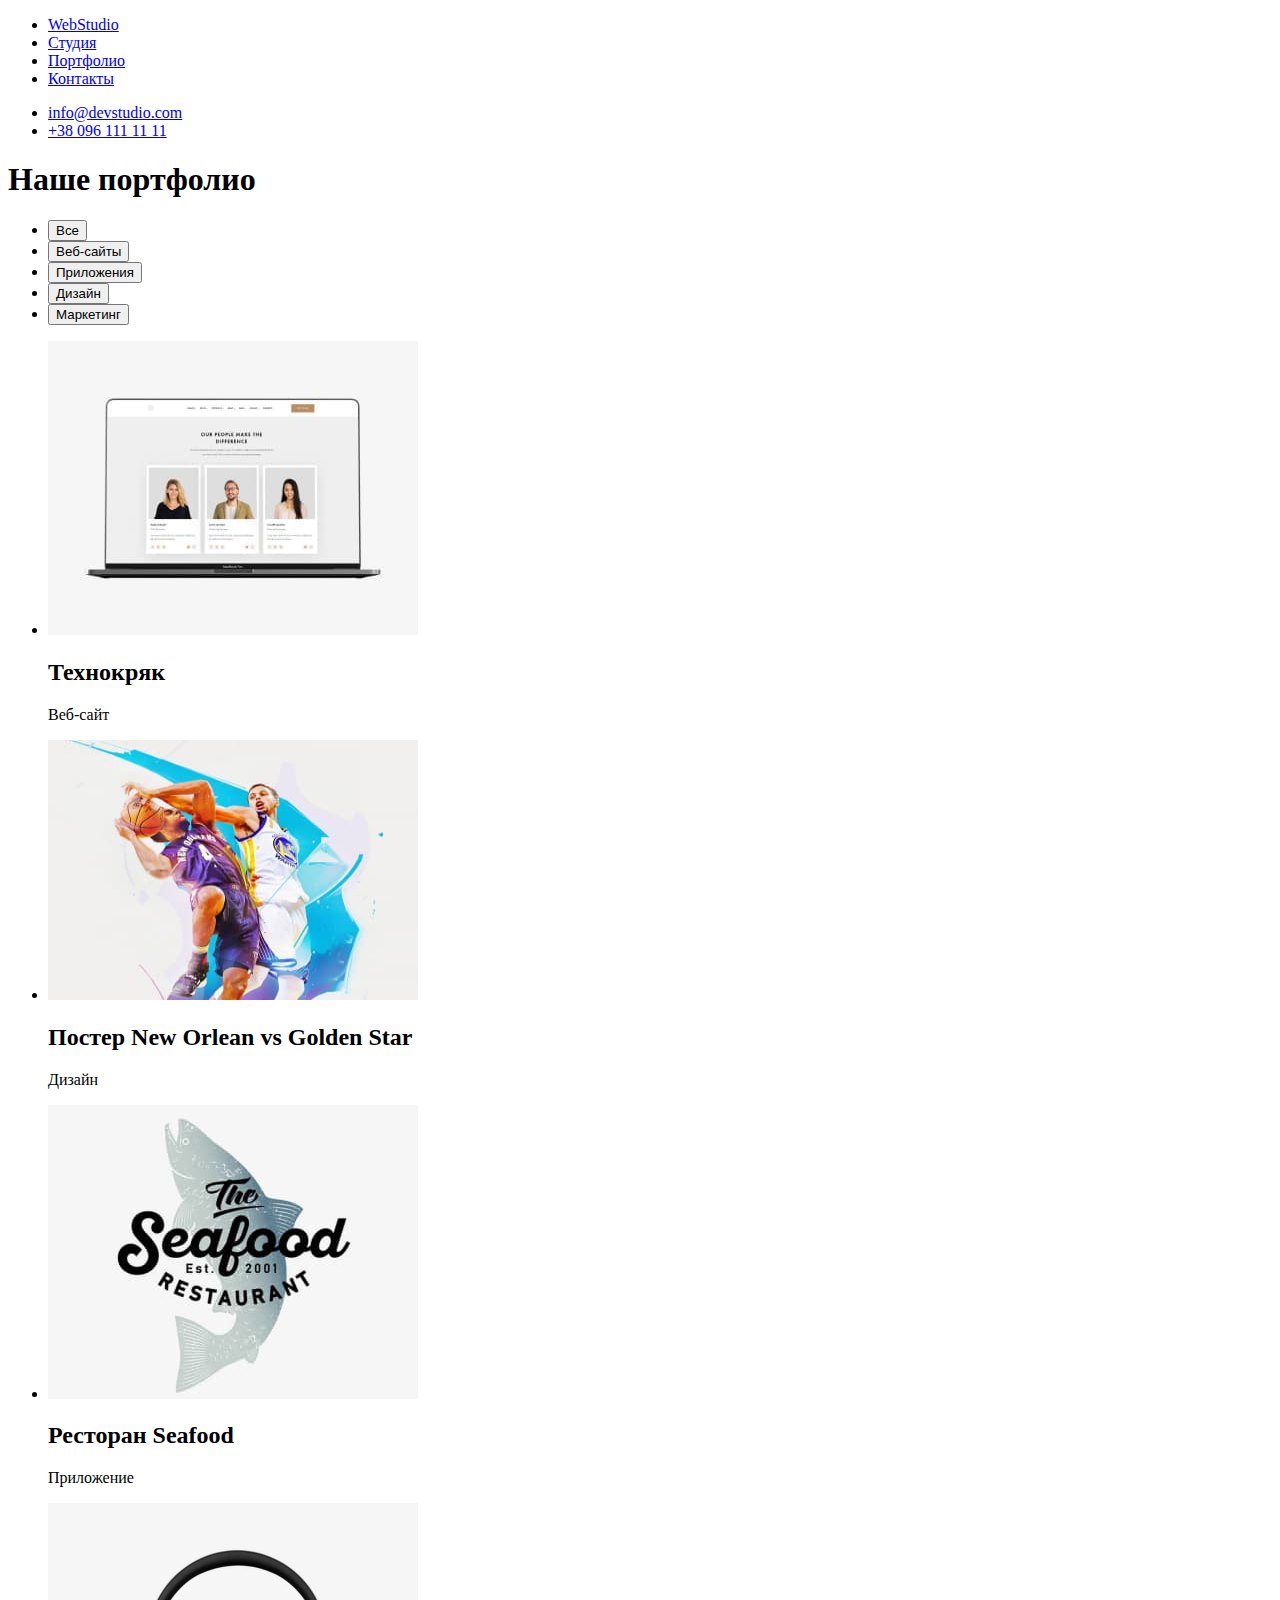
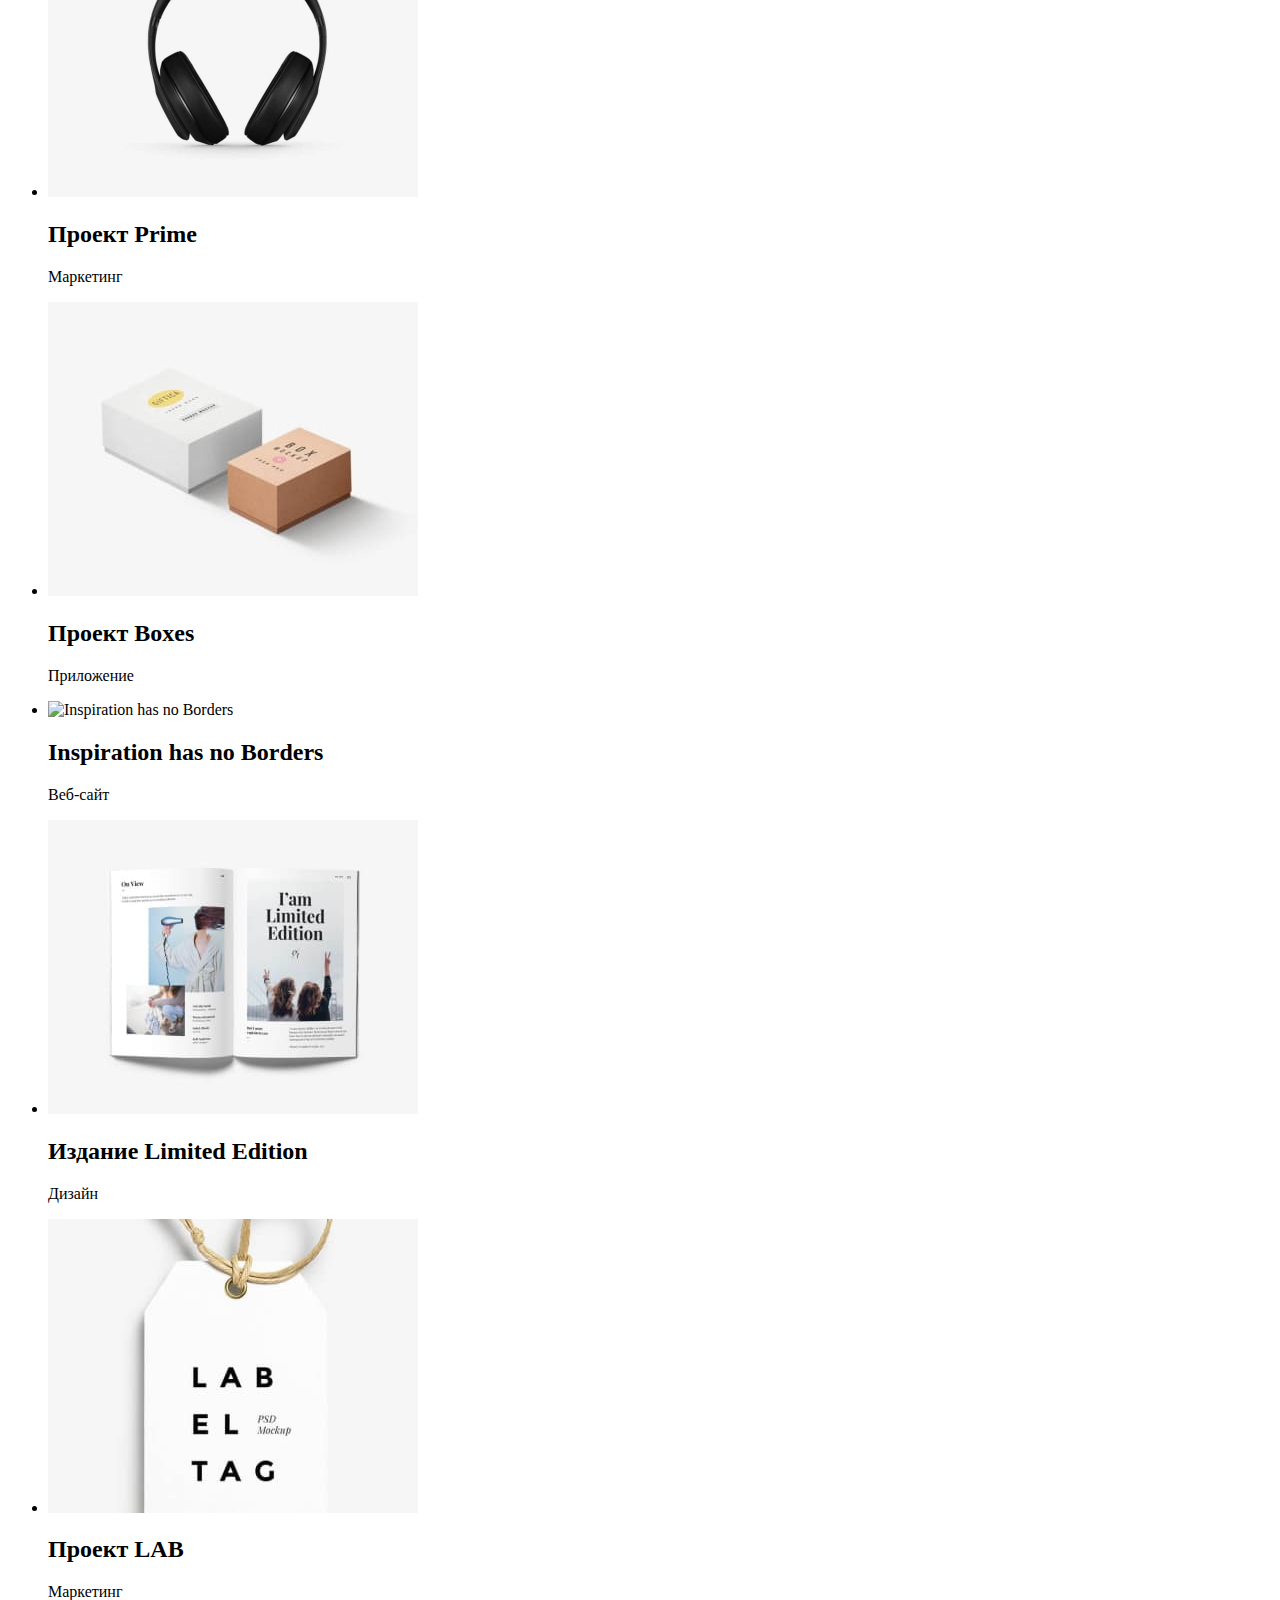
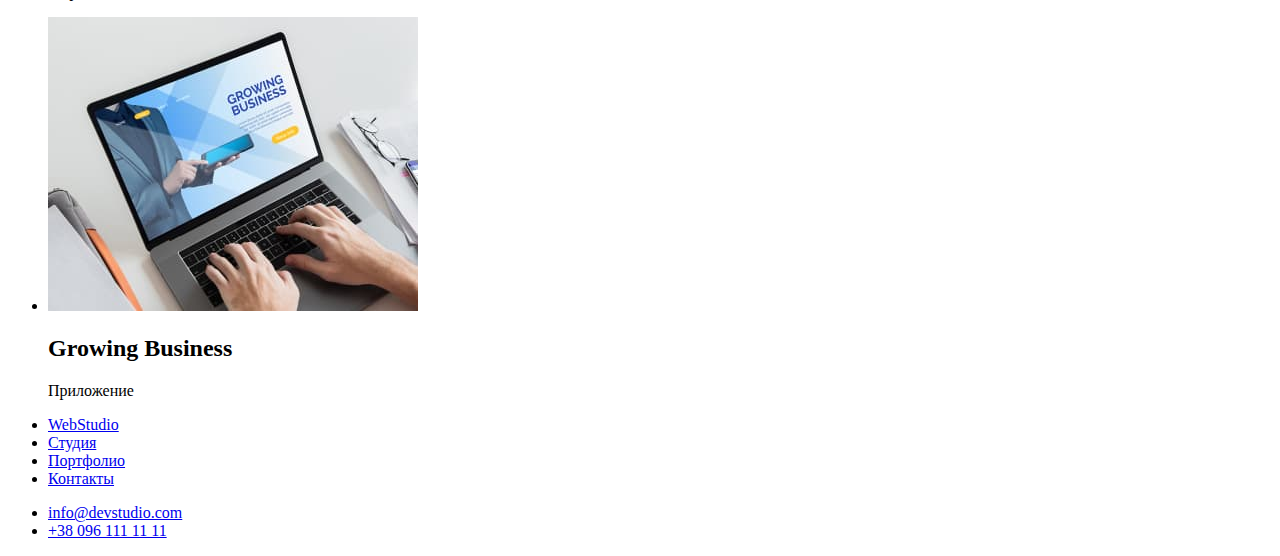
==== portfolio.html @ 4b4f9eaa "замена h3 на h2" ====
<!DOCTYPE html>
<html lang="ru">

<head>
    <meta charset="UTF-8">
    <meta http-equiv="X-UA-Compatible" content="IE=edge">
    <meta name="viewport" content="width=device-width, initial-scale=1.0">
    <title>Document</title>
</head>

<body>
    <!-- Шапка сайта -->
    <header>
        <nav>
            <ul>
                <li lang="en"><a href="WebStudio">WebStudio</a></li>
                <li><a href="./index.html">Студия</a></li>
                <li><a href="./portfolio.html">Портфолио</a></li>
                <li><a href="Контакты">Контакты</a></li>
            </ul>
        </nav>
        <ul>
            <li lang="en"><a href="mailto:info@devstudio.com">info@devstudio.com</a></li>
            <li><a href="tel:+380961111111">+38 096 111 11 11</a></li>
        </ul>

    </header>
    <main>

        <!--Наше портфолио  -->
        <section>
            <h1>Наше портфолио</h1>
            <ul>
                <li><button type="button">Все</button></li>
                <li><button type="button">Веб-сайты</button></li>
                <li><button type="button">Приложения</button></li>
                <li><button type="button">Дизайн</button></li>
                <li><button type="button">Маркетинг</button></li>
            </ul>
            <ul>
                <li>
                    <img src="./images/portfolio/img-portfolio1.jpg" alt="Технокряк" width="370" height="294" />
                    <h2>Технокряк </h2>
                    <p>Веб-сайт</p>
                </li>

                <li>
                    <img src="./images/portfolio/img-portfolio2.jpg" alt="Постер New Orlean vs Golden Star" width="370"
                        height="260" />
                    <h2 lang="ru" lang="en">Постер New Orlean vs Golden Star</h2>
                    <p>Дизайн</p>
                </li>
                <li>
                    <img src="./images/portfolio/img-portfolio3.jpg" alt="Ресторан Seafood" width="370" height="294" />
                    <h2 lang="ru" lang="en">Ресторан Seafood</h2>
                    <p>Приложение</p>
                </li>
                <li>
                    <img src="./images/portfolio/img-portfolio4.jpg" alt="Проект Prime" width="370" height="294" />
                    <h2 lang="ru" lang="en">Проект Prime</h2>
                    <p>Маркетинг</p>
                </li>
                <li>
                    <img src="./images/portfolio/img-portfolio5.jpg" alt="Проект Boxes" width="370" height="294" />
                    <h2 lang="ru" lang="en">Проект Boxes</h2>
                    <p>Приложение</p>
                </li>
                <li>
                    <img src="./images/portfolio/img -portfolio6.jpg" alt="Inspiration has no Borders" width="370"
                        height="294" />
                    <h2 lang="en">Inspiration has no Borders</h2>
                    <p>Веб-сайт</p>
                </li>
                <li>
                    <img src="./images/portfolio/img-portfolio7.jpg" alt="Издание Limited Edition" width="370"
                        height="294" />
                    <h2 lang="ru" lang="en">Издание Limited Edition</h2>
                    <p>Дизайн</p>
                </li>
                <li>
                    <img src="./images/portfolio/img-portfolio8.jpg" alt="Проект LAB" width="370" height="294" />
                    <h2 lang="ru" lang="en">Проект LAB</h2>
                    <p>Маркетинг</p>
                </li>
                <li>
                    <img src="./images/portfolio/img-portfolio9.jpg" alt="Growing Business" width="370" height="294" />
                    <h2 lang="en">Growing Business</h2>
                    <p>Приложение</p>
                </li>

            </ul>
        </section>
    </main>
    <!-- Шапка сайта -->
    <header>
        <nav>
            <ul>
                <li lang="en"><a href="WebStudio">WebStudio</a></li>
                <li><a href="./index.html">Студия</a></li>
                <li><a href="./portfolio.html">Портфолио</a></li>
                <li><a href="Контакты">Контакты</a></li>
            </ul>
        </nav>
        <ul>
            <li lang="en"><a href="mailto:info@devstudio.com">info@devstudio.com</a></li>
            <li><a href="tel:+380961111111">+38 096 111 11 11</a></li>
        </ul>

    </header>
</body>

</html>
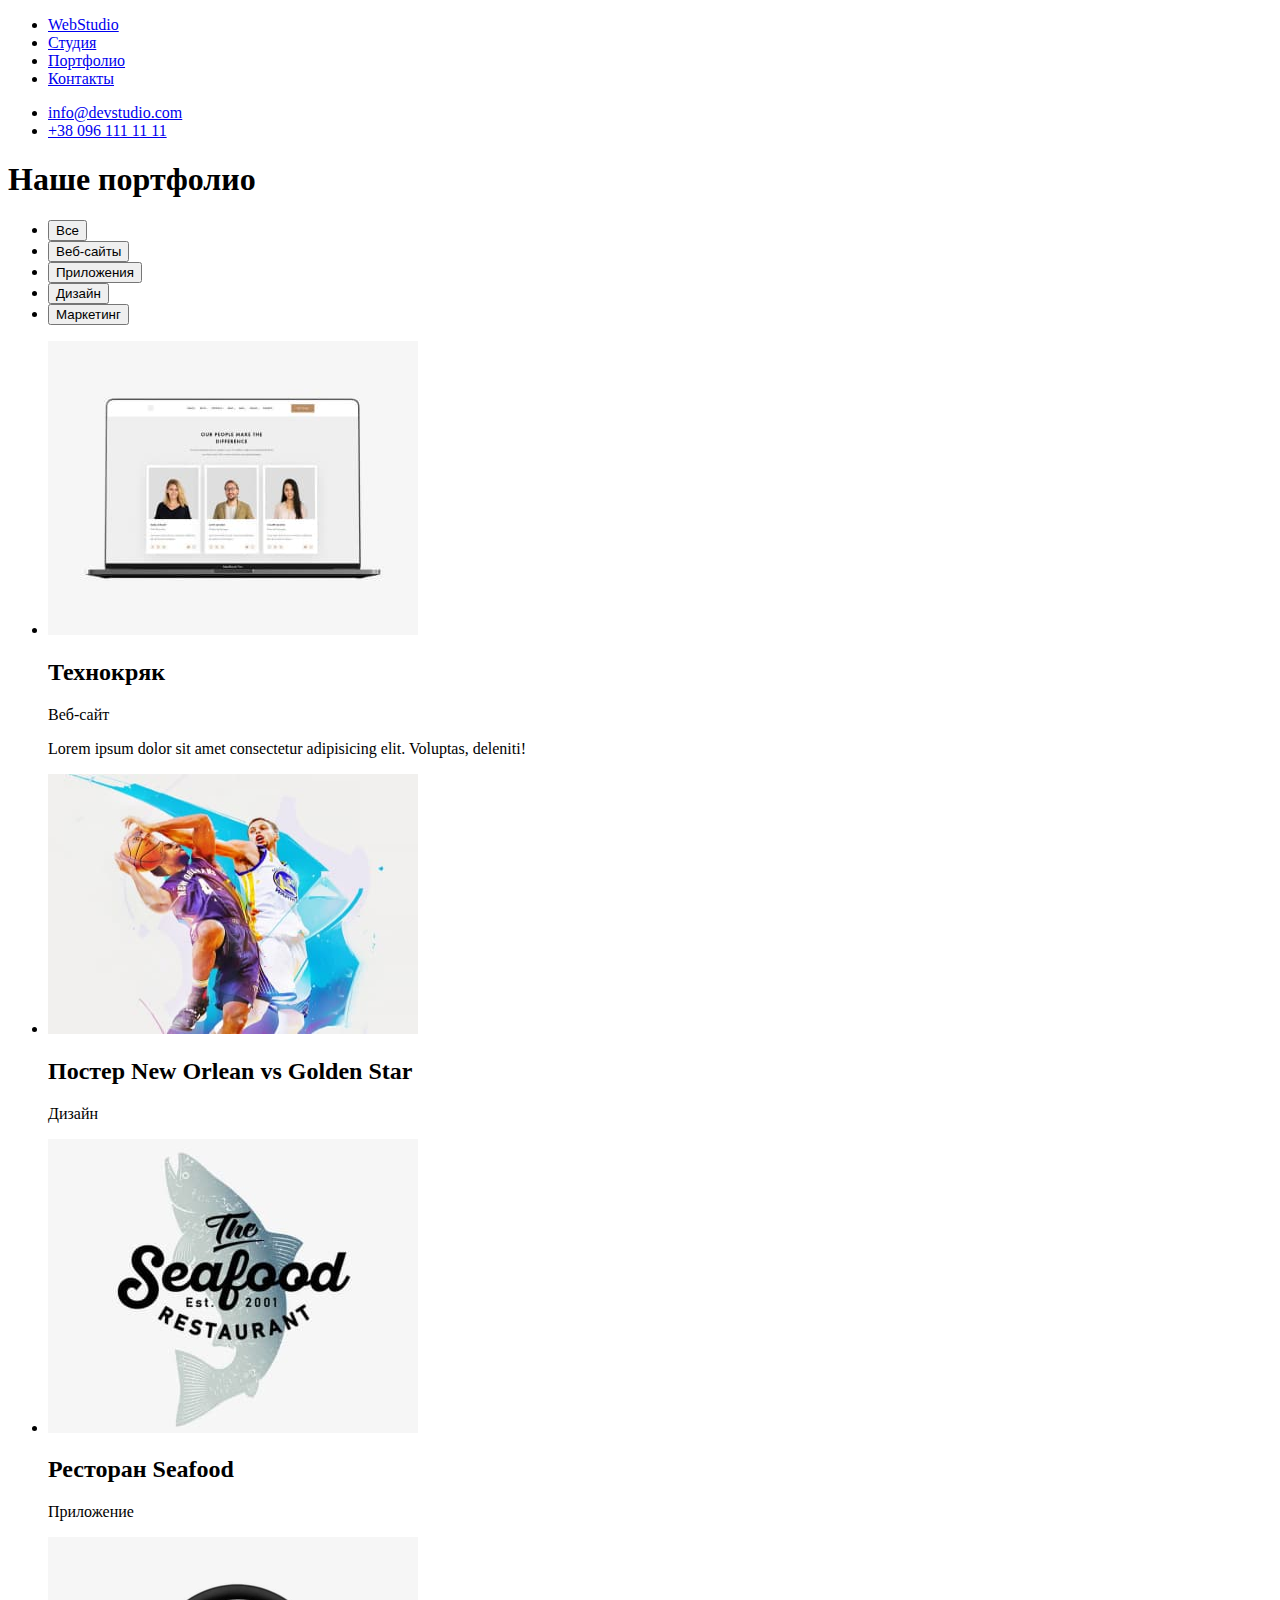
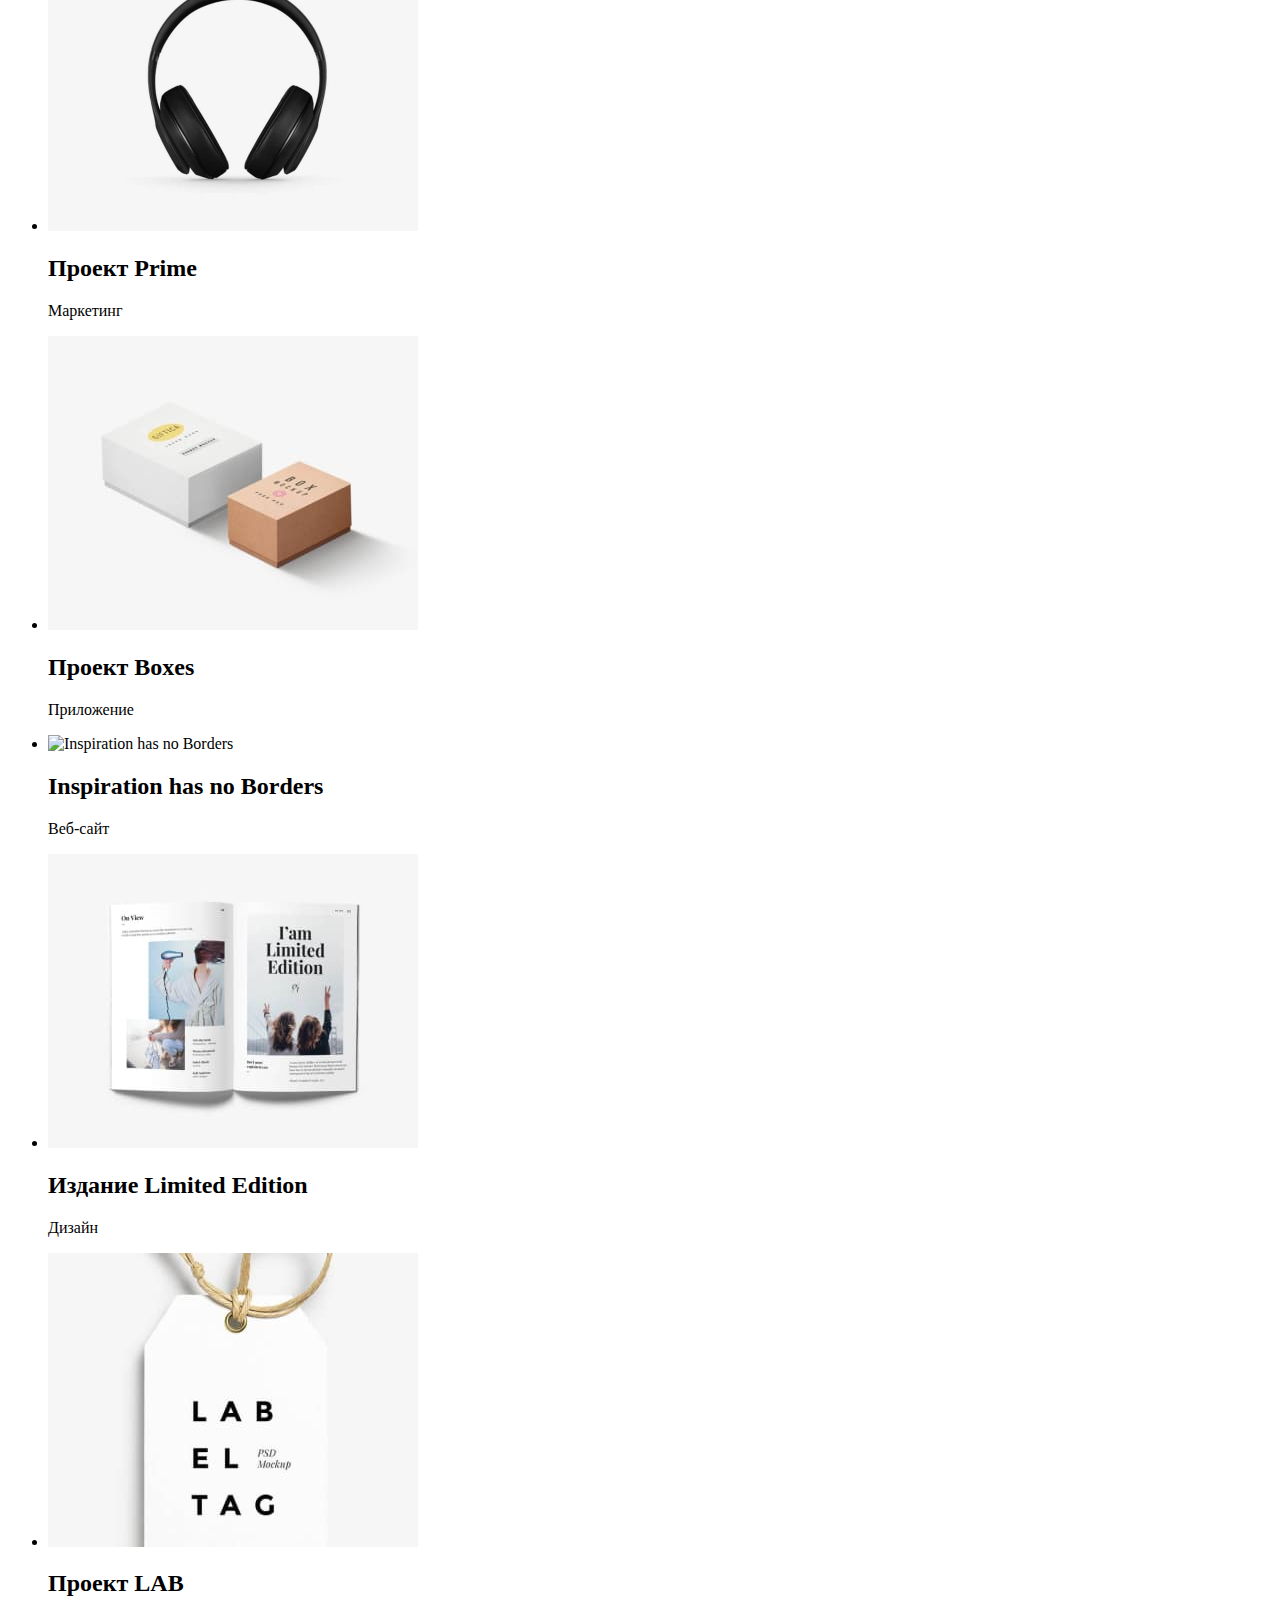
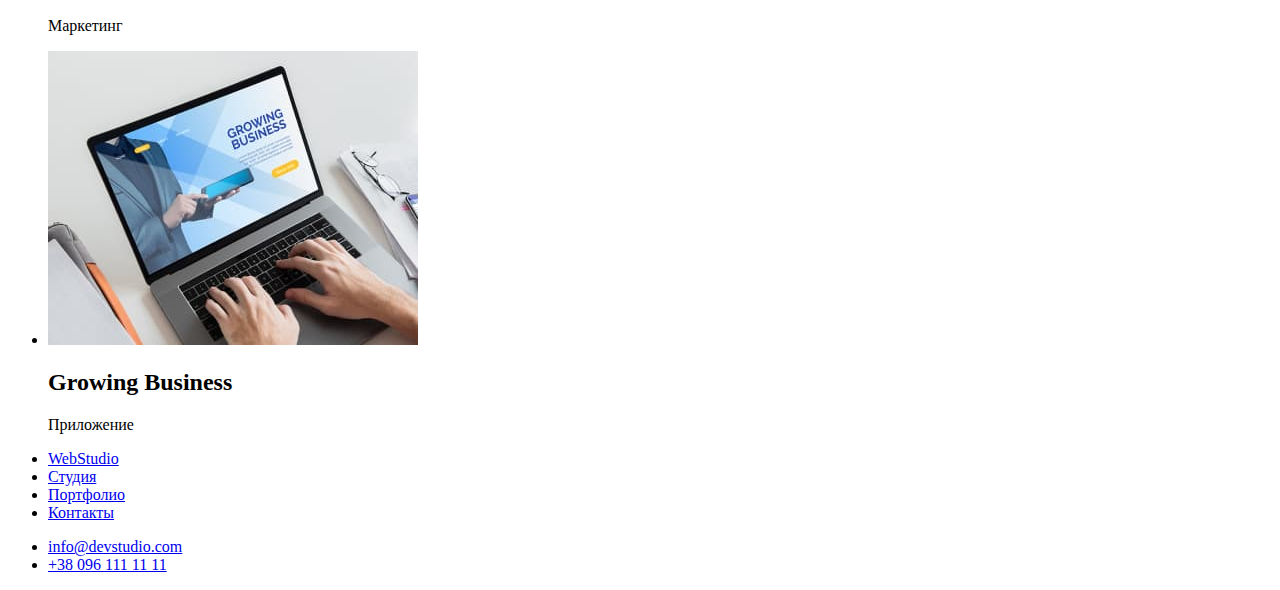
==== commit e4ed3284: "редактирование в портфолио" ====
--- a/portfolio.html
+++ b/portfolio.html
@@ -39,9 +39,12 @@
             </ul>
             <ul>
                 <li>
+                    <a>
                     <img src="./images/portfolio/img-portfolio1.jpg" alt="Технокряк" width="370" height="294" />
                     <h2>Технокряк </h2>
                     <p>Веб-сайт</p>
+                    <p>Lorem ipsum dolor sit amet consectetur adipisicing elit. Voluptas, deleniti!</p>
+                    </a>
                 </li>
 
                 <li>
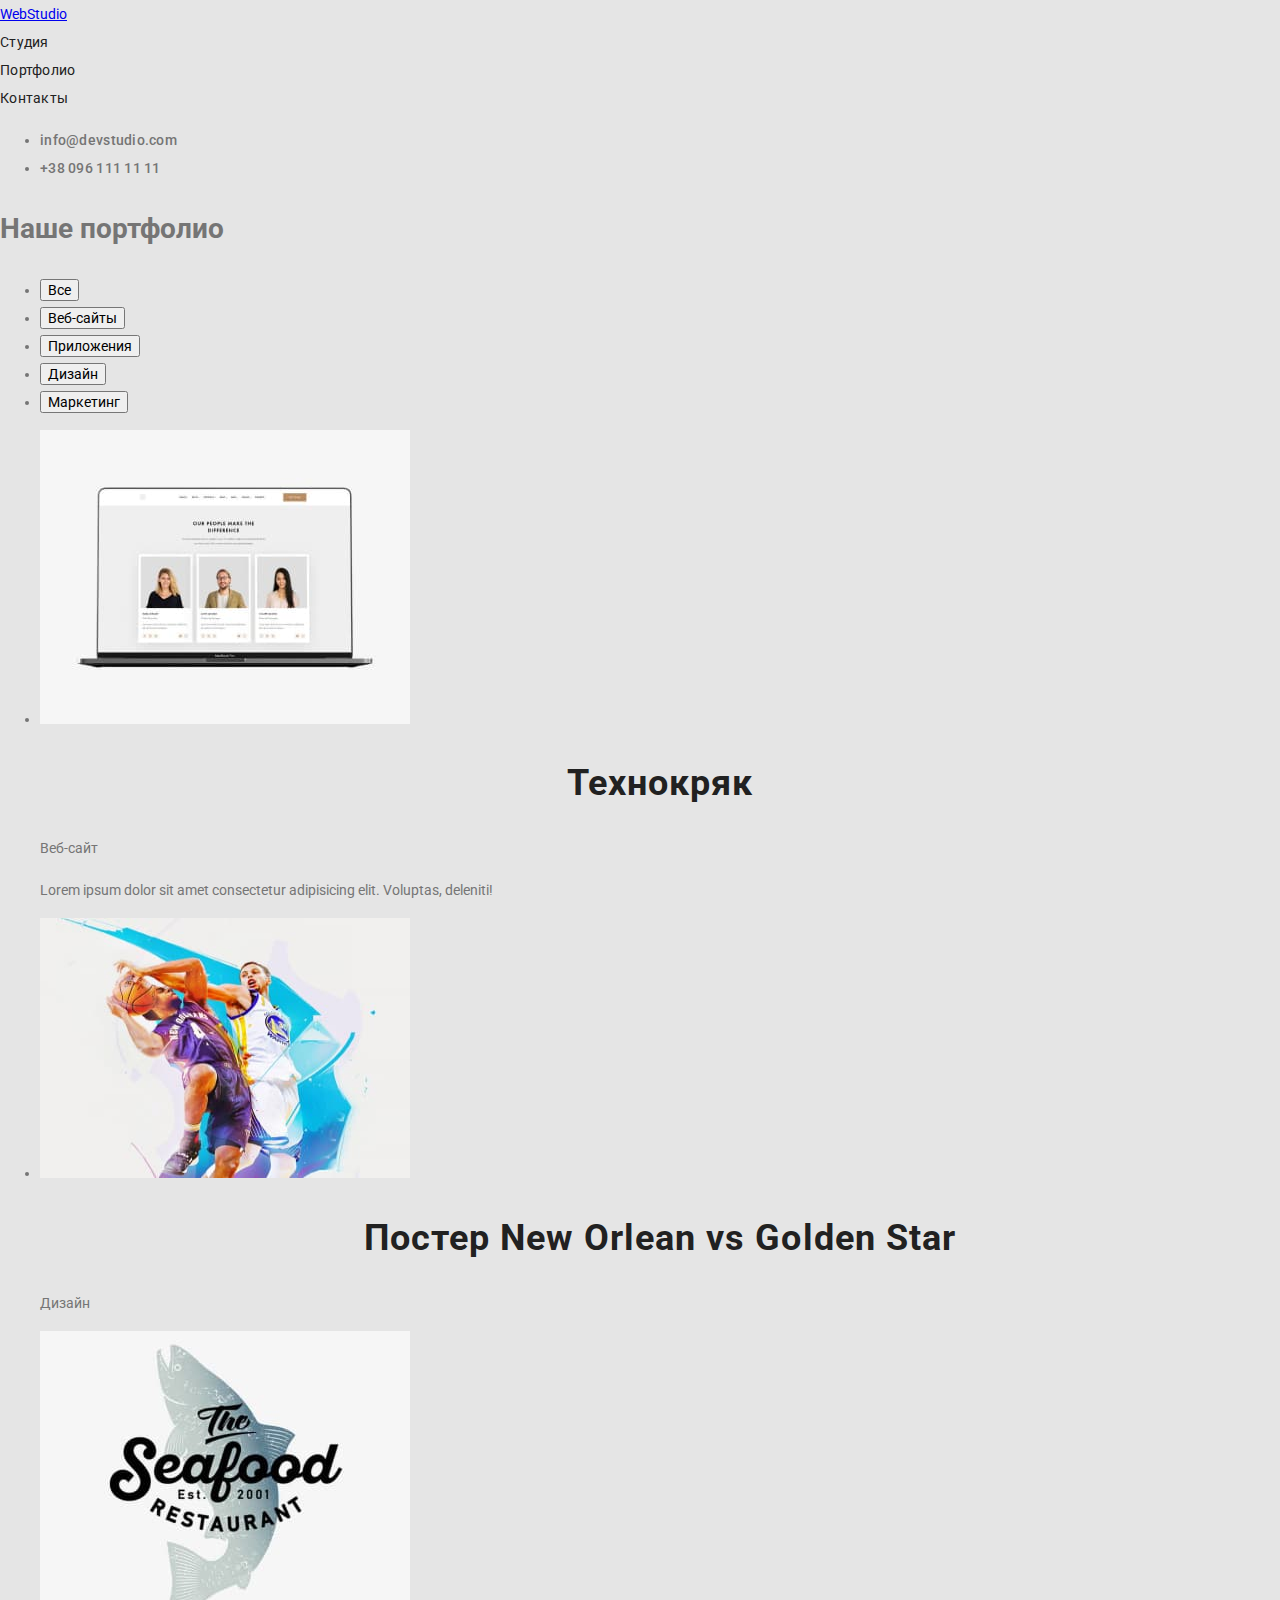
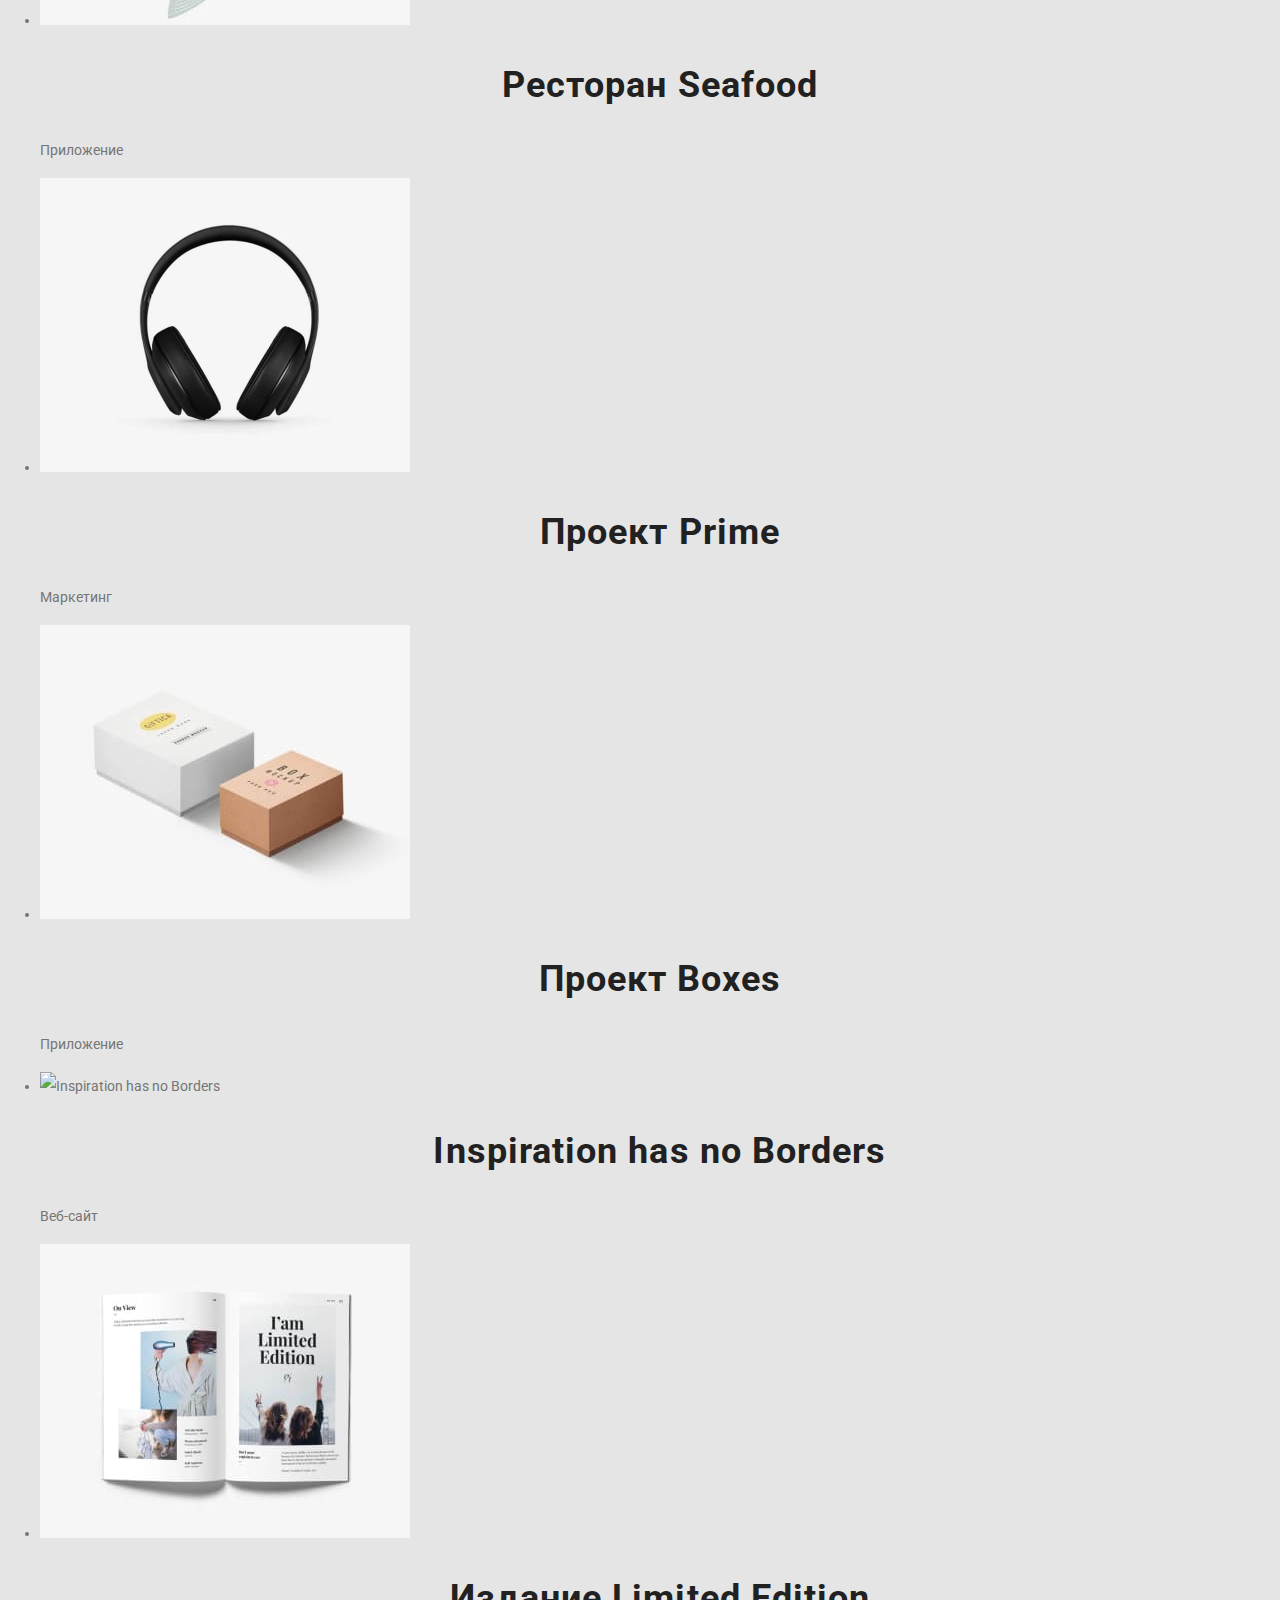
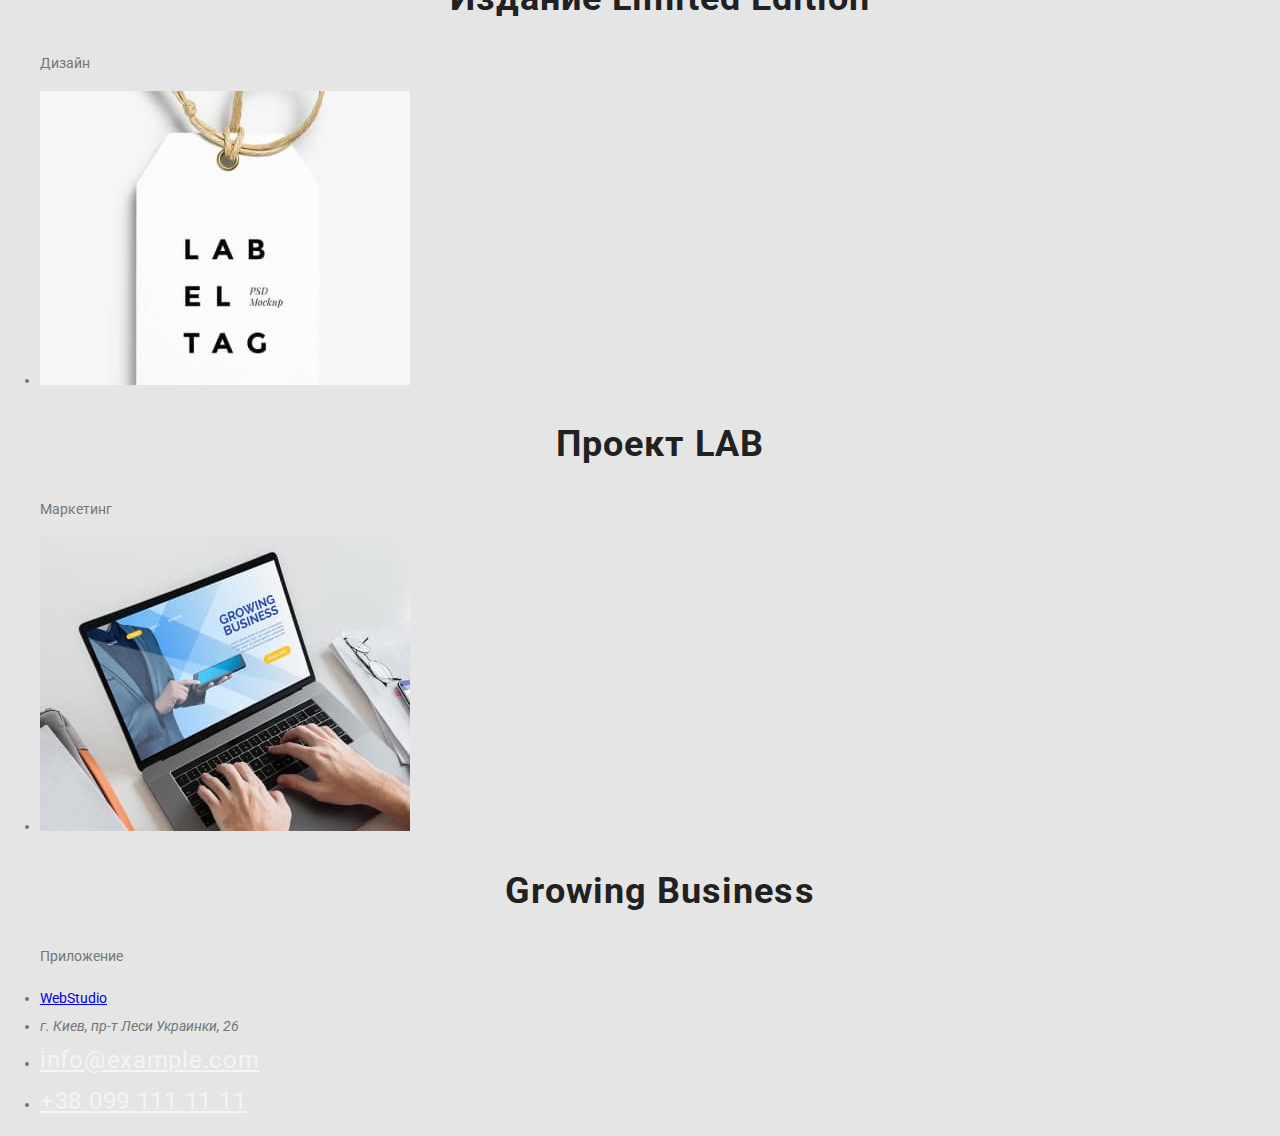
==== commit 5e4f1ee0: "сделаа первую страницу css" ====
--- a/portfolio.html
+++ b/portfolio.html
@@ -2,28 +2,35 @@
 <html lang="ru">
 
 <head>
+    <link href="https://cdnjs.cloudflare.com/ajax/libs/modern-normalize/1.1.0/modern-normalize.min.css">
     <meta charset="UTF-8">
     <meta http-equiv="X-UA-Compatible" content="IE=edge">
     <meta name="viewport" content="width=device-width, initial-scale=1.0">
     <title>Document</title>
+    <link rel="preconnect" href="https://fonts.googleapis.com">
+    <link rel="preconnect" href="https://fonts.gstatic.com" crossorigin>
+    <link href="https://fonts.googleapis.com/css2?family=Roboto:wght@400;500;700;900&display=swap" rel="stylesheet">
+    <link rel="stylesheet"
+        href="https://cdnjs.cloudflare.com/ajax/libs/modern-normalize/0.6.0/modern-normalize.min.css" />
+    <link rel="stylesheet" href="./css/main.css" />
 </head>
 
 <body>
     <!-- Шапка сайта -->
-    <header>
+    <header class="page-header">
         <nav>
-            <ul>
+            <ul class="site-nav list">
                 <li lang="en"><a href="WebStudio">WebStudio</a></li>
-                <li><a href="./index.html">Студия</a></li>
-                <li><a href="./portfolio.html">Портфолио</a></li>
-                <li><a href="Контакты">Контакты</a></li>
+                <li><a href="./index.html" class="link">Студия</a></li>
+                <li><a href="./portfolio.html" class="link">Портфолио</a></li>
+                <li><a href="Контакты" class="link">Контакты</a></li>
             </ul>
         </nav>
-        <ul>
-            <li lang="en"><a href="mailto:info@devstudio.com">info@devstudio.com</a></li>
-            <li><a href="tel:+380961111111">+38 096 111 11 11</a></li>
+        <ul class="link-items">
+            <li lang="en"><a href="mailto:info@devstudio.com" class="current">info@devstudio.com</a></li>
+            <li><a href="tel:+380961111111" class="current">+38 096 111 11 11</a></li>
         </ul>
-
+    
     </header>
     <main>
 
@@ -40,10 +47,10 @@
             <ul>
                 <li>
                     <a>
-                    <img src="./images/portfolio/img-portfolio1.jpg" alt="Технокряк" width="370" height="294" />
-                    <h2>Технокряк </h2>
-                    <p>Веб-сайт</p>
-                    <p>Lorem ipsum dolor sit amet consectetur adipisicing elit. Voluptas, deleniti!</p>
+                        <img src="./images/portfolio/img-portfolio1.jpg" alt="Технокряк" width="370" height="294" />
+                        <h2>Технокряк </h2>
+                        <p>Веб-сайт</p>
+                        <p>Lorem ipsum dolor sit amet consectetur adipisicing elit. Voluptas, deleniti!</p>
                     </a>
                 </li>
 
@@ -94,22 +101,22 @@
             </ul>
         </section>
     </main>
-    <!-- Шапка сайта -->
-    <header>
-        <nav>
-            <ul>
-                <li lang="en"><a href="WebStudio">WebStudio</a></li>
-                <li><a href="./index.html">Студия</a></li>
-                <li><a href="./portfolio.html">Портфолио</a></li>
-                <li><a href="Контакты">Контакты</a></li>
-            </ul>
-        </nav>
+    <!-- Футер -->
+    <footer class="bottom">
+    
         <ul>
-            <li lang="en"><a href="mailto:info@devstudio.com">info@devstudio.com</a></li>
-            <li><a href="tel:+380961111111">+38 096 111 11 11</a></li>
+            <li lang="en"><a href="WebStudio">WebStudio</a></li>
+            <li>
+                <address>
+                    г. Киев, пр-т Леси Украинки, 26
+                </address>
+            </li>
+            <li lang="en" ><a href="mailto:info@example.com" class="link-bottom">info@example.com</a></li>
+            <li><a href="tel:+380991111111" class="link-bottom">+38 099 111 11 11</a></li>
         </ul>
+    
+    </footer>
 
-    </header>
 </body>
 
 </html>--- a/css/main.css
+++ b/css/main.css
@@ -0,0 +1,143 @@
+/* цвет основного текста #757575 */
+/* вторичный цвет текста #212121 ; */
+/* белый #e5e5e5  */
+/* акцент #2196f3 */
+/* вторичный цвет фона #ffffff; */
+
+:root {
+  --primary-text-color: #757575;
+  --title-text-color: #212121;
+  --accent-color: #2196f3;
+
+  --primary-white-color: #e5e5e5;
+  --secondary-bg-color: #ffffff;
+}
+
+body {
+  background-color: var(--primary-white-color);
+  color: var(--primary-text-color);
+
+  font-family: Roboto, sans-serif;
+  font-size: 14px;
+  font-style: normal;
+  font-weight: 400;
+  line-height: 2;
+}
+h2 {
+  color: var(--title-text-color);
+
+  font-style: normal;
+  font-weight: bold;
+  font-size: 36px;
+  line-height: 1.17;
+  text-align: center;
+  letter-spacing: 0.03em;
+}
+h3 {
+  color: var(--title-text-color);
+
+  font-style: normal;
+  font-weight: bold;
+  font-size: 14px;
+  line-height: 1.14;
+  letter-spacing: 0.03em;
+}
+.container {
+  margin-left: auto;
+  margin-right: auto;
+  width: 1600px;
+  padding-left: 20px;
+  padding-right: 20px;
+  outline: 2px solid tomato;
+}
+/* Site nav */
+
+.site-nav .link {
+  color: var(--title-text-color);
+
+  font-style: normal;text
+  font-weight: 500;
+  font-size: 14px;
+  line-height: 1.17;
+  letter-spacing: 0.02em;
+  text-decoration: none;
+}
+
+.site-nav .link:hover,
+.site-nav .link:focus {
+  color: var(--accent-color);
+}
+
+.link-items .current {
+  color: var(--primary-text-color);
+
+  font-style: normal;
+  font-weight: 500;
+  font-size: 14px;
+  line-height: 1.17;
+  letter-spacing: 0.02em;
+  text-decoration: none;
+}
+.link-items .current:hover,
+.link-items .current:focus {
+  color: var(--accent-color);
+}
+.list {
+  padding: 0;
+  margin: 0;
+  list-style: none;
+}
+/* Hero */
+
+.hero {
+  text-align: center;
+}
+
+.title {
+  margin-top: 0;
+  margin-bottom: 40px;
+
+  color: #ffffff;
+  font-style: normal;
+  font-weight: 900;
+  font-size: 44px;
+  line-height: 1.36;
+
+  text-align: center;
+  letter-spacing: 0.06em;
+  text-transform: uppercase;
+}
+.button {
+  color: #ffffff;
+  background-color: #2196f3;
+  font-style: normal;
+  font-weight: bold;
+  font-size: 16px;
+  line-height: 1.88;
+}
+.text-benefits p {
+font-style: normal;
+font-weight: normal;
+font-size: 14px;
+line-height: 1.71;
+letter-spacing: 0.03em;
+}
+.position p {
+font-style: normal;
+font-weight: normal;
+font-size: 16px;
+line-height: 1.19;
+}
+
+.link-bottom {
+color: rgba(255, 255, 255, 0.6);
+font-style: normal;
+font-weight: normal;
+font-size: 24px;
+line-height: 1.71;
+letter-spacing: 0.03em;
+}
+.link-bottom:hover,
+.link-bottom:focus {
+  color: var(--accent-color);
+}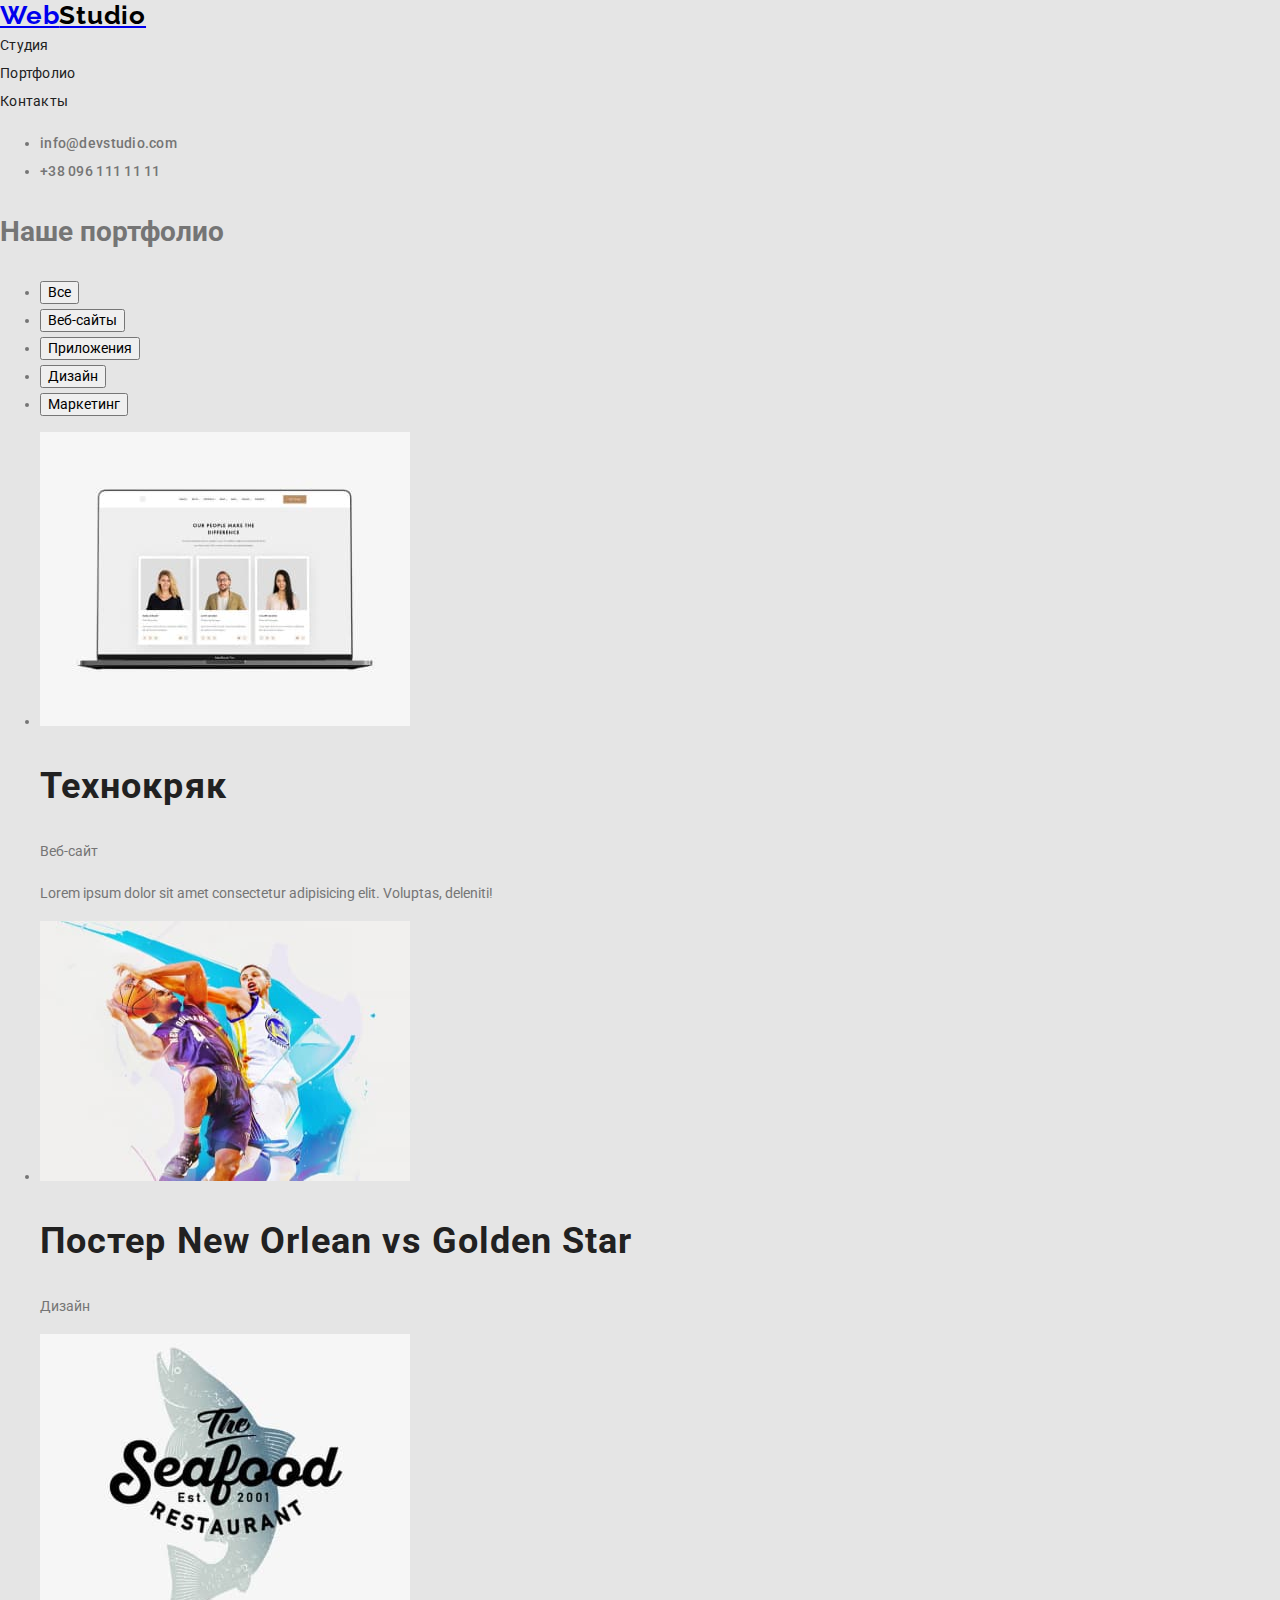
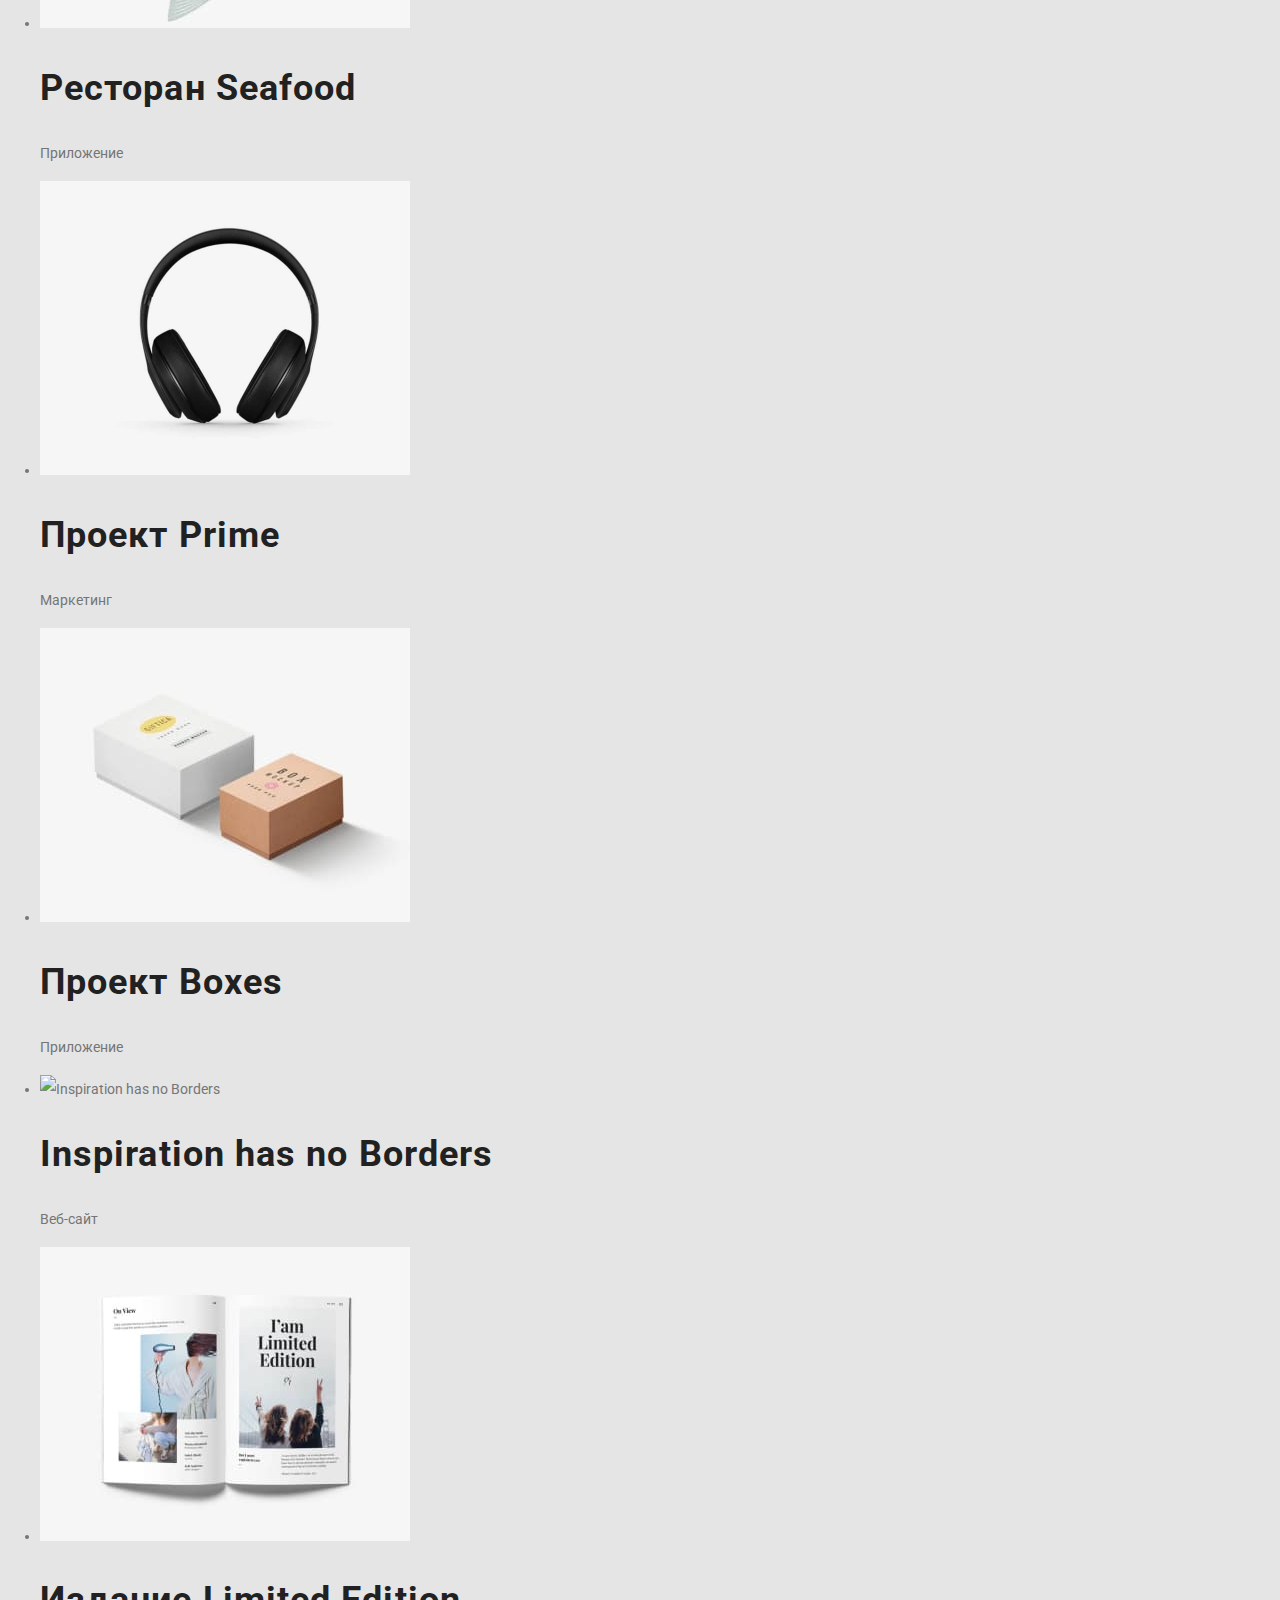
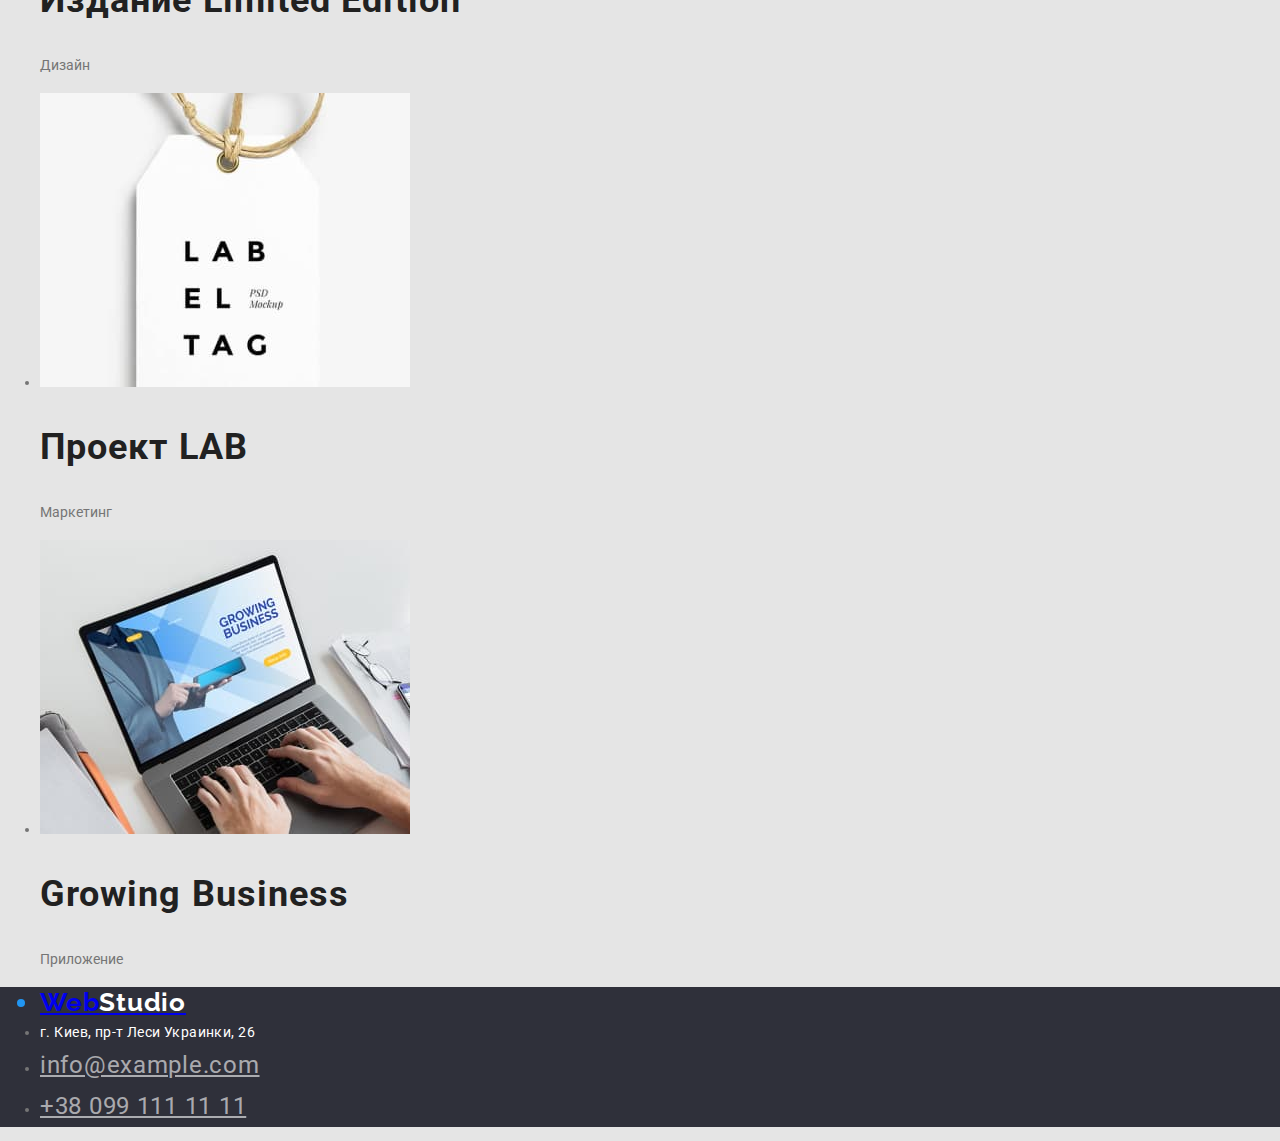
==== commit 540241d8: "первая страница css" ====
--- a/portfolio.html
+++ b/portfolio.html
@@ -10,17 +10,21 @@
     <link rel="preconnect" href="https://fonts.googleapis.com">
     <link rel="preconnect" href="https://fonts.gstatic.com" crossorigin>
     <link href="https://fonts.googleapis.com/css2?family=Roboto:wght@400;500;700;900&display=swap" rel="stylesheet">
+    <link rel="preconnect" href="https://fonts.googleapis.com">
+    <link rel="preconnect" href="https://fonts.gstatic.com" crossorigin>
+    <link href="https://fonts.googleapis.com/css2?family=Raleway:wght@700&family=Roboto:wght@400;500;700;900&display=swap"
+        rel="stylesheet">
     <link rel="stylesheet"
         href="https://cdnjs.cloudflare.com/ajax/libs/modern-normalize/0.6.0/modern-normalize.min.css" />
     <link rel="stylesheet" href="./css/main.css" />
 </head>
 
 <body>
-    <!-- Шапка сайта -->
+       <!-- Шапка сайта -->
     <header class="page-header">
         <nav>
             <ul class="site-nav list">
-                <li lang="en"><a href="WebStudio">WebStudio</a></li>
+                <li lang="en" class="site-nav-logo"><a href="WebStudio">Web<span>Studio</span></a></li>
                 <li><a href="./index.html" class="link">Студия</a></li>
                 <li><a href="./portfolio.html" class="link">Портфолио</a></li>
                 <li><a href="Контакты" class="link">Контакты</a></li>
@@ -101,21 +105,22 @@
             </ul>
         </section>
     </main>
-    <!-- Футер -->
-    <footer class="bottom">
-    
-        <ul>
-            <li lang="en"><a href="WebStudio">WebStudio</a></li>
-            <li>
-                <address>
-                    г. Киев, пр-т Леси Украинки, 26
-                </address>
-            </li>
-            <li lang="en" ><a href="mailto:info@example.com" class="link-bottom">info@example.com</a></li>
-            <li><a href="tel:+380991111111" class="link-bottom">+38 099 111 11 11</a></li>
-        </ul>
-    
-    </footer>
+
+   <!-- Футер -->
+<footer class="bottom">
+
+    <ul>
+        <li lang="en" class="bottom-logo"><a href="WebStudio">Web<span>Studio</span></a></li>
+        <li>
+            <address>
+                г. Киев, пр-т Леси Украинки, 26
+            </address>
+        </li>
+        <li lang="en"><a href="mailto:info@example.com" class="link-bottom">info@example.com</a></li>
+        <li><a href="tel:+380991111111" class="link-bottom">+38 099 111 11 11</a></li>
+    </ul>
+
+</footer>
 
 </body>
 
--- a/css/main.css
+++ b/css/main.css
@@ -30,7 +30,6 @@
   font-weight: bold;
   font-size: 36px;
   line-height: 1.17;
-  text-align: center;
   letter-spacing: 0.03em;
 }
 h3 {
@@ -51,7 +50,31 @@
   outline: 2px solid tomato;
 }
 /* Site nav */
-
+.site-nav-logo {
+  font-family: Raleway;
+font-style: normal;
+font-weight: bold;
+font-size: 26px;
+line-height: 1.19;
+/* identical to box height */
+
+letter-spacing: 0.03em;
+
+color: #2196F3;
+}
+.site-nav-logo span{
+  font-family: Raleway;
+  font-style: normal;
+font-weight: bold;
+font-size: 26px;
+line-height: 1.19;
+/* identical to box height */
+
+letter-spacing: 0.03em;
+
+color: #000000;
+
+}
 .site-nav .link {
   color: var(--title-text-color);
 
@@ -115,6 +138,7 @@
   font-size: 16px;
   line-height: 1.88;
 }
+/* преимущества*/
 .text-benefits p {
 font-style: normal;
 font-weight: normal;
@@ -122,13 +146,17 @@
 line-height: 1.71;
 letter-spacing: 0.03em;
 }
+/* Сотрудники */
 .position p {
 font-style: normal;
 font-weight: normal;
 font-size: 16px;
 line-height: 1.19;
 }
-
+/* Футер */
+.bottom{
+  background-color: #2F303A;
+}
 .link-bottom {
 color: rgba(255, 255, 255, 0.6);
 font-style: normal;
@@ -140,4 +168,39 @@
 .link-bottom:hover,
 .link-bottom:focus {
   color: var(--accent-color);
+}
+.bottom address{
+  font-style: normal;
+font-weight: normal;
+font-size: 14px;
+line-height: 1.71;
+
+letter-spacing: 0.03em;
+
+color: #FFFFFF;
+
+}
+.bottom-logo {
+  font-family: Raleway;
+  font-style: normal;
+font-weight: bold;
+font-size: 26px;
+line-height: 1.19;
+/* identical to box height */
+
+letter-spacing: 0.03em;
+
+color: #2196F3;
+}
+.bottom-logo span {
+font-family: Raleway;
+font-style: normal;
+font-weight: bold;
+font-size: 26px;
+line-height: 1.19;
+/* identical to box height */
+
+letter-spacing: 0.03em;
+
+color: #FFFFFF;
 }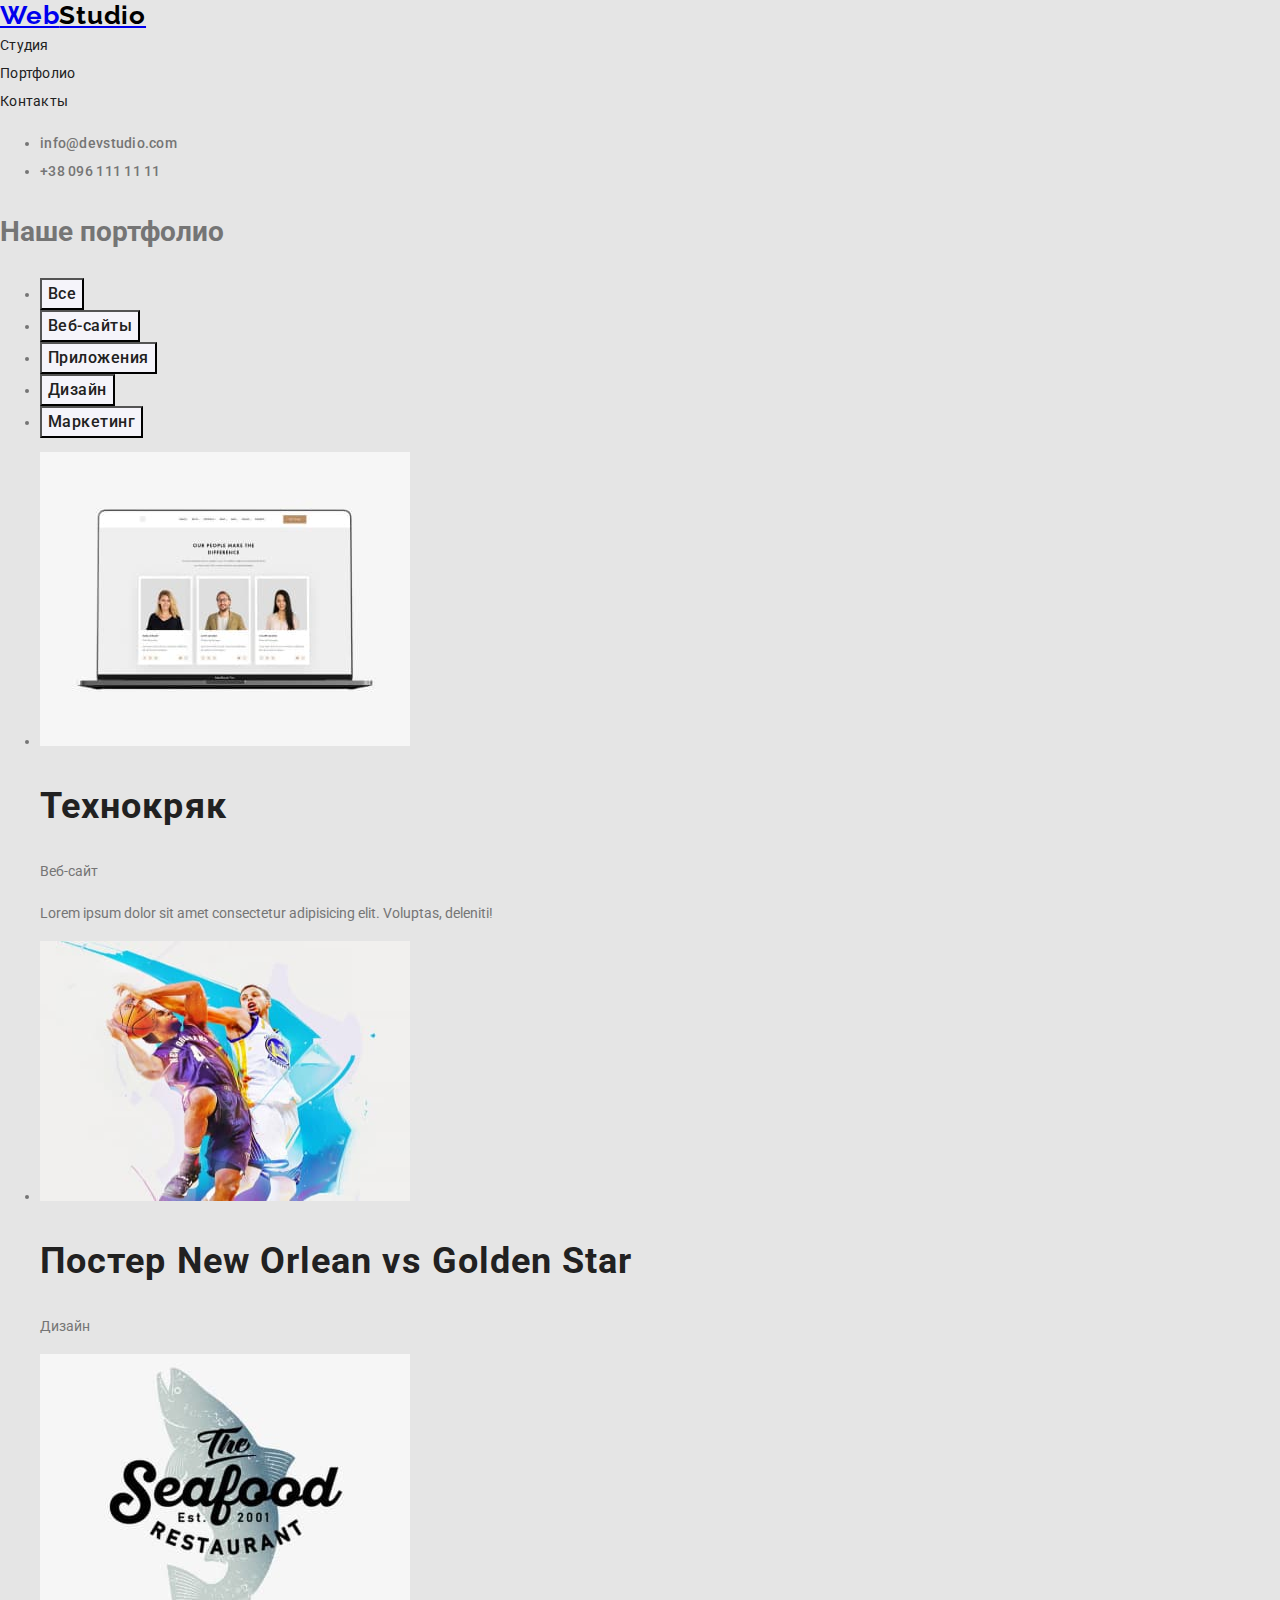
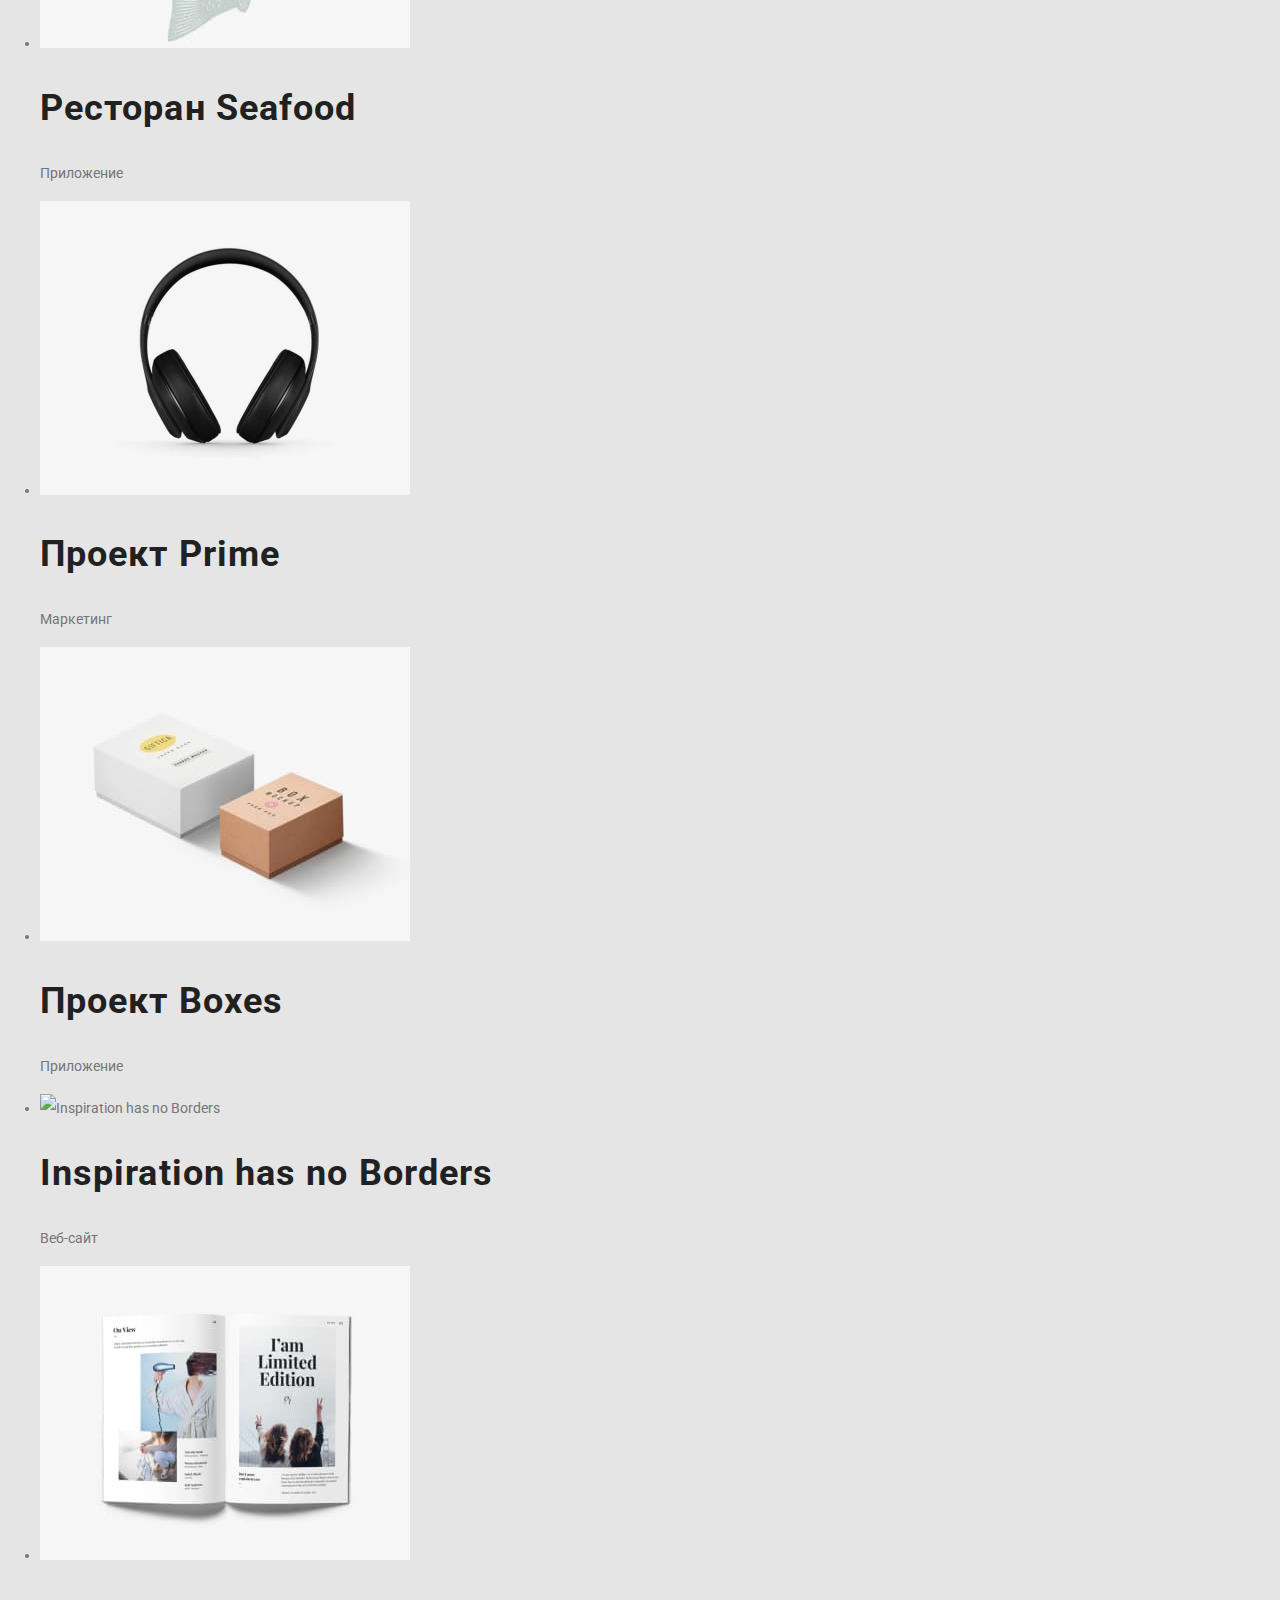
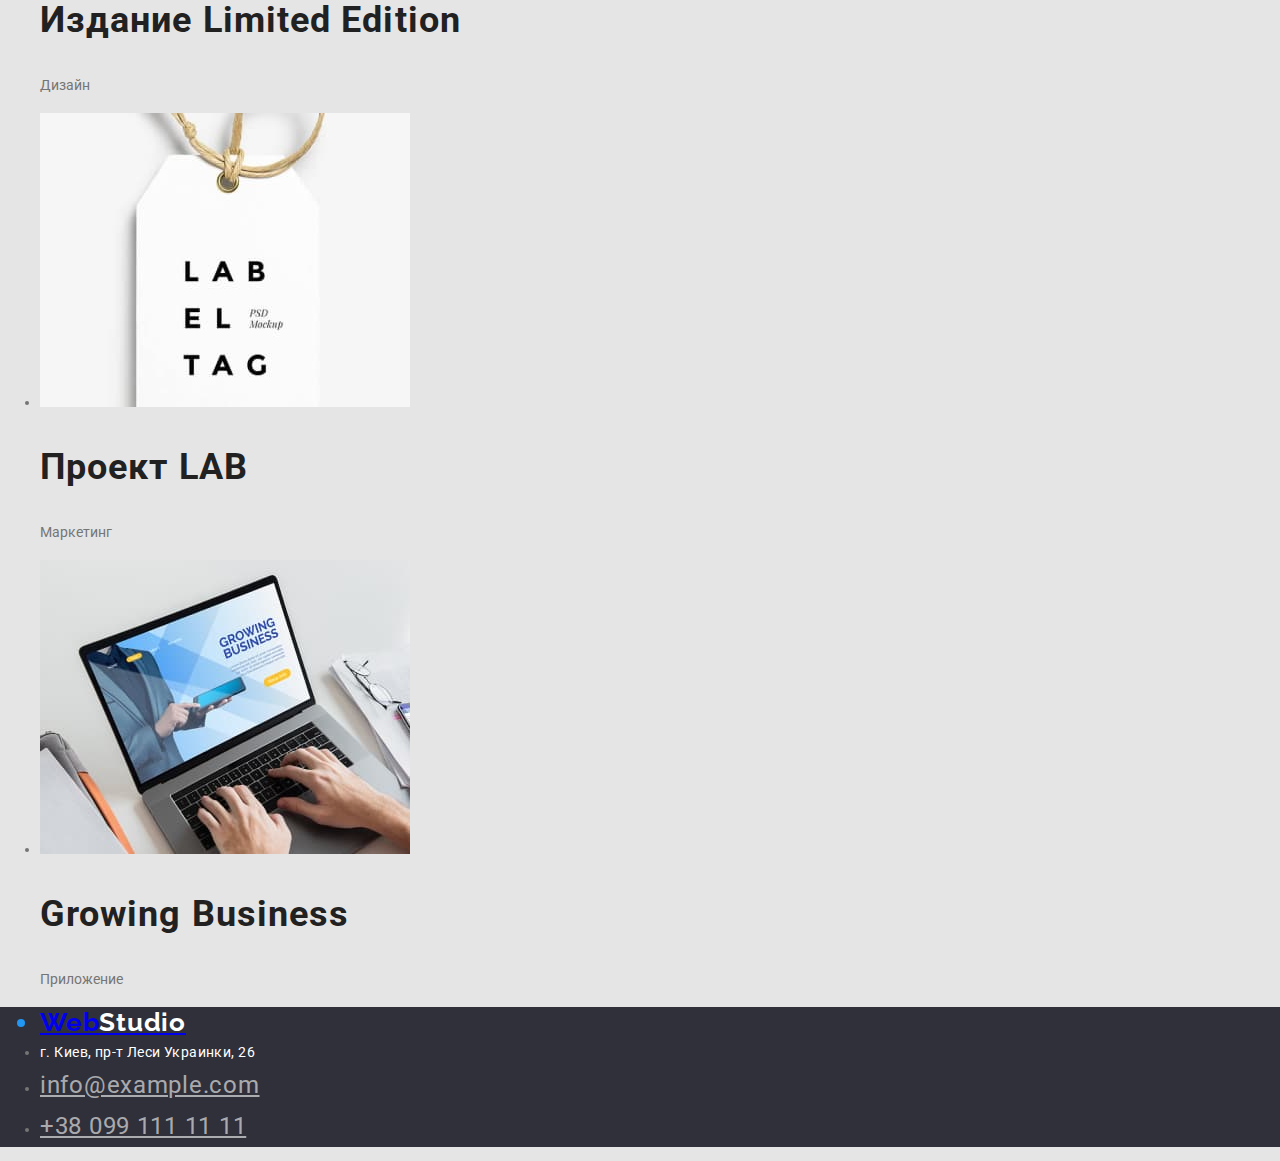
==== commit 5e08ff23: "вторая страница css" ====
--- a/portfolio.html
+++ b/portfolio.html
@@ -39,14 +39,14 @@
     <main>
 
         <!--Наше портфолио  -->
-        <section>
+        <section class="portfolio">
             <h1>Наше портфолио</h1>
             <ul>
-                <li><button type="button">Все</button></li>
-                <li><button type="button">Веб-сайты</button></li>
-                <li><button type="button">Приложения</button></li>
-                <li><button type="button">Дизайн</button></li>
-                <li><button type="button">Маркетинг</button></li>
+                <li ><button class="portfolio-button" type="button">Все</button></li>
+                <li ><button class="portfolio-button" type="button">Веб-сайты</button></li>
+                <li ><button class="portfolio-button" type="button">Приложения</button></li>
+                <li ><button class="portfolio-button" type="button">Дизайн</button></li>
+                <li ><button class="portfolio-button" type="button">Маркетинг</button></li>
             </ul>
             <ul>
                 <li>
--- a/css/main.css
+++ b/css/main.css
@@ -49,6 +49,7 @@
   padding-right: 20px;
   outline: 2px solid tomato;
 }
+
 /* Site nav */
 .site-nav-logo {
   font-family: Raleway;
@@ -203,4 +204,47 @@
 letter-spacing: 0.03em;
 
 color: #FFFFFF;
-}+}
+/* Наше портфолио */
+
+.portfolio-button  {
+  color: #212121;
+  background-color:#F5F4FA;
+  font-style: normal;
+font-weight: 500;
+font-size: 16px;
+line-height: 1.62;
+/* identical to box height, or 162% */
+
+text-align: center;
+letter-spacing: 0.03em;
+
+}
+.portfolio-button:hover,
+.portfolio-button:focus {
+  color: #ffffff;
+  background-color: #2196F3
+  
+}
+
+.portfolio-button h2{
+color: var(--title-text-color);
+font-style: normal;
+font-weight: bold;
+font-size: 18px;
+line-height: 2.0;
+/* identical to box height, or 200% */
+
+letter-spacing: 0.06em;
+}
+.portfolio-button p{
+font-style: normal;
+font-weight: normal;
+font-size: 16px;
+line-height: 1.88;
+/* identical to box height, or 187% */
+
+letter-spacing: 0.03em;
+
+}
+
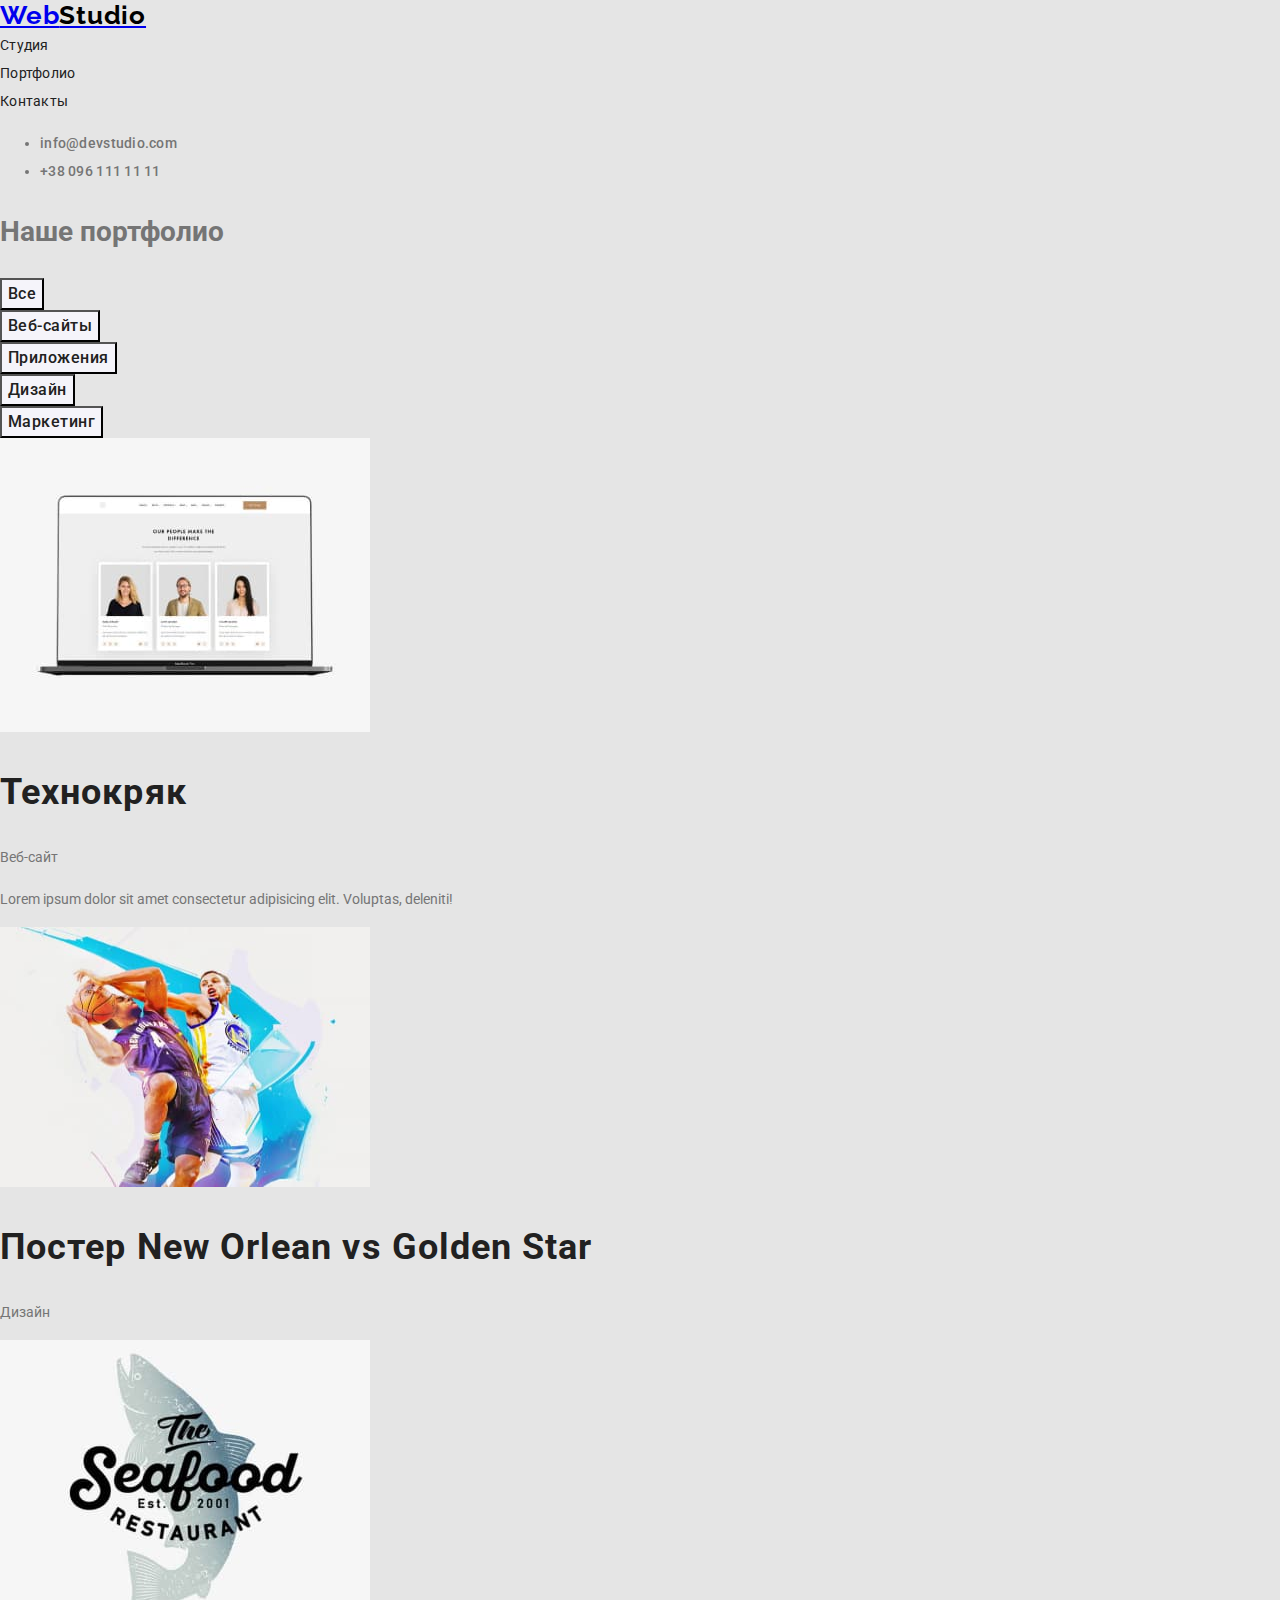
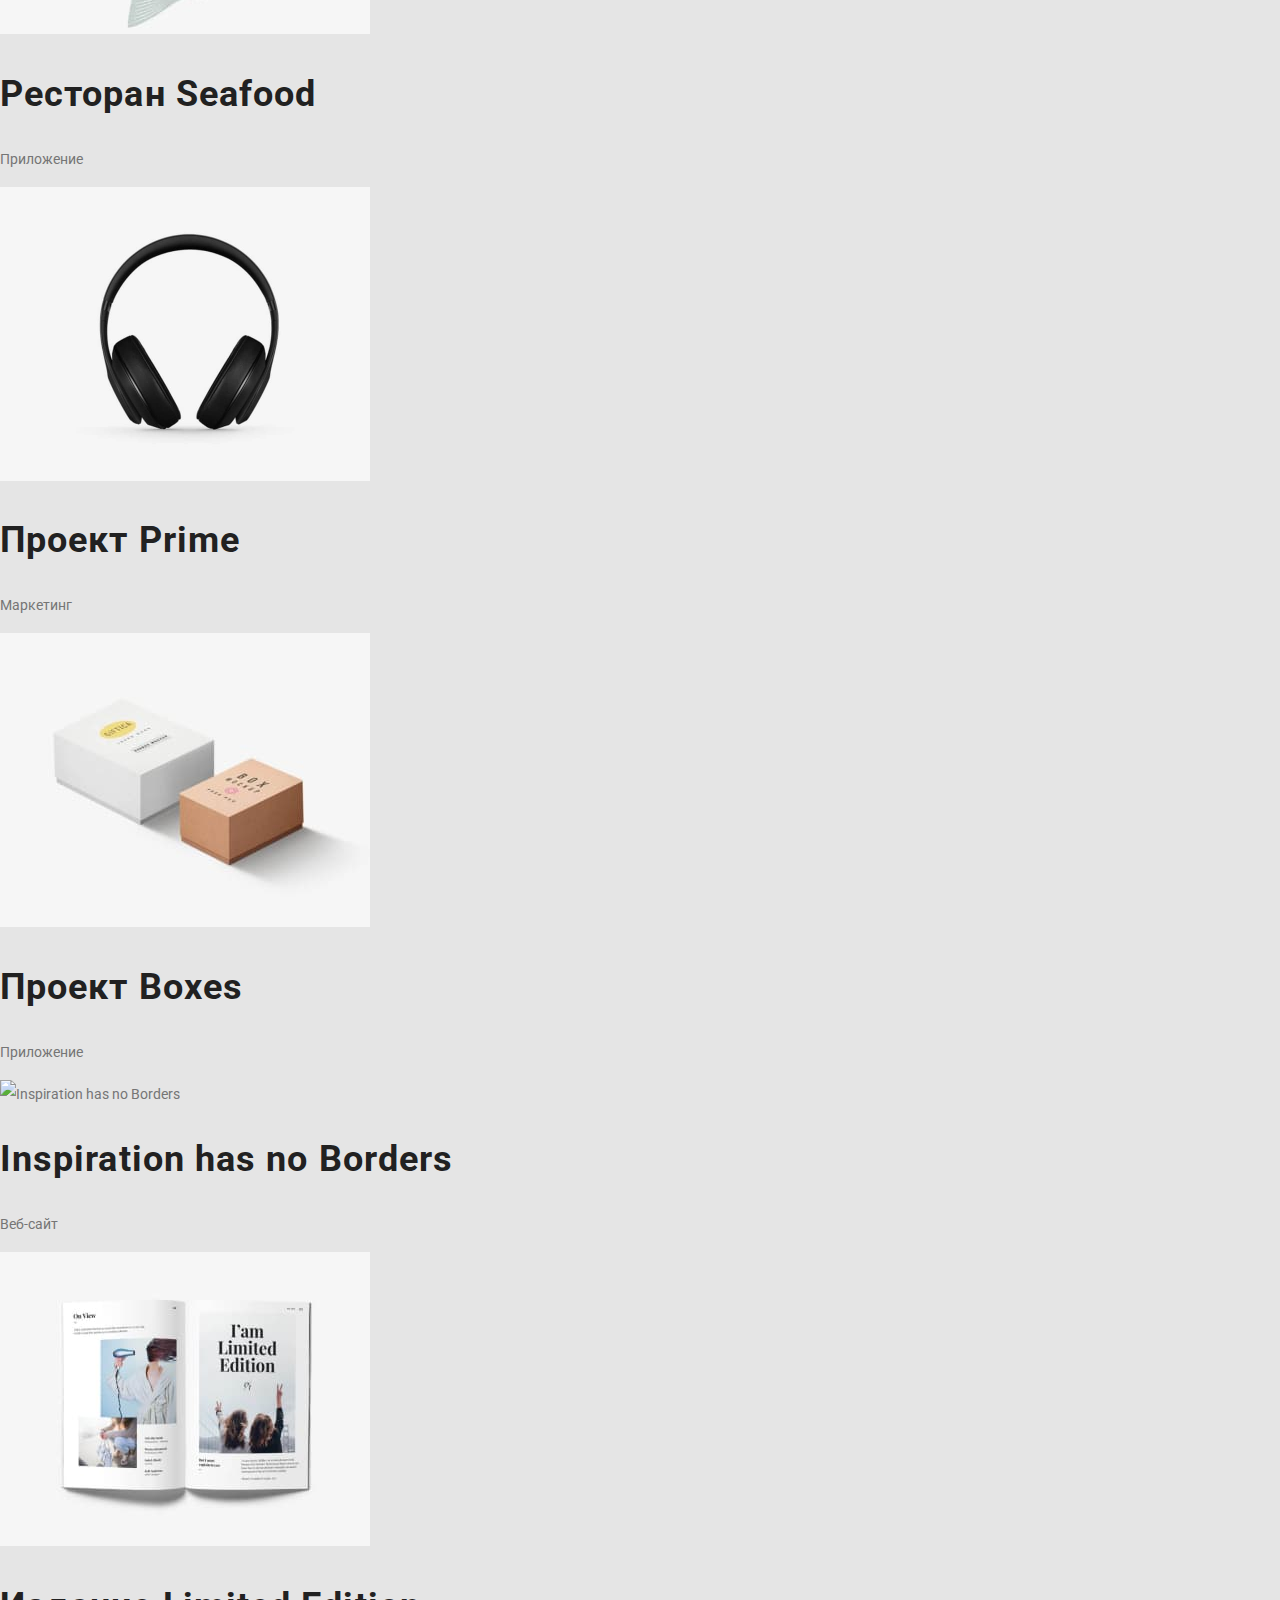
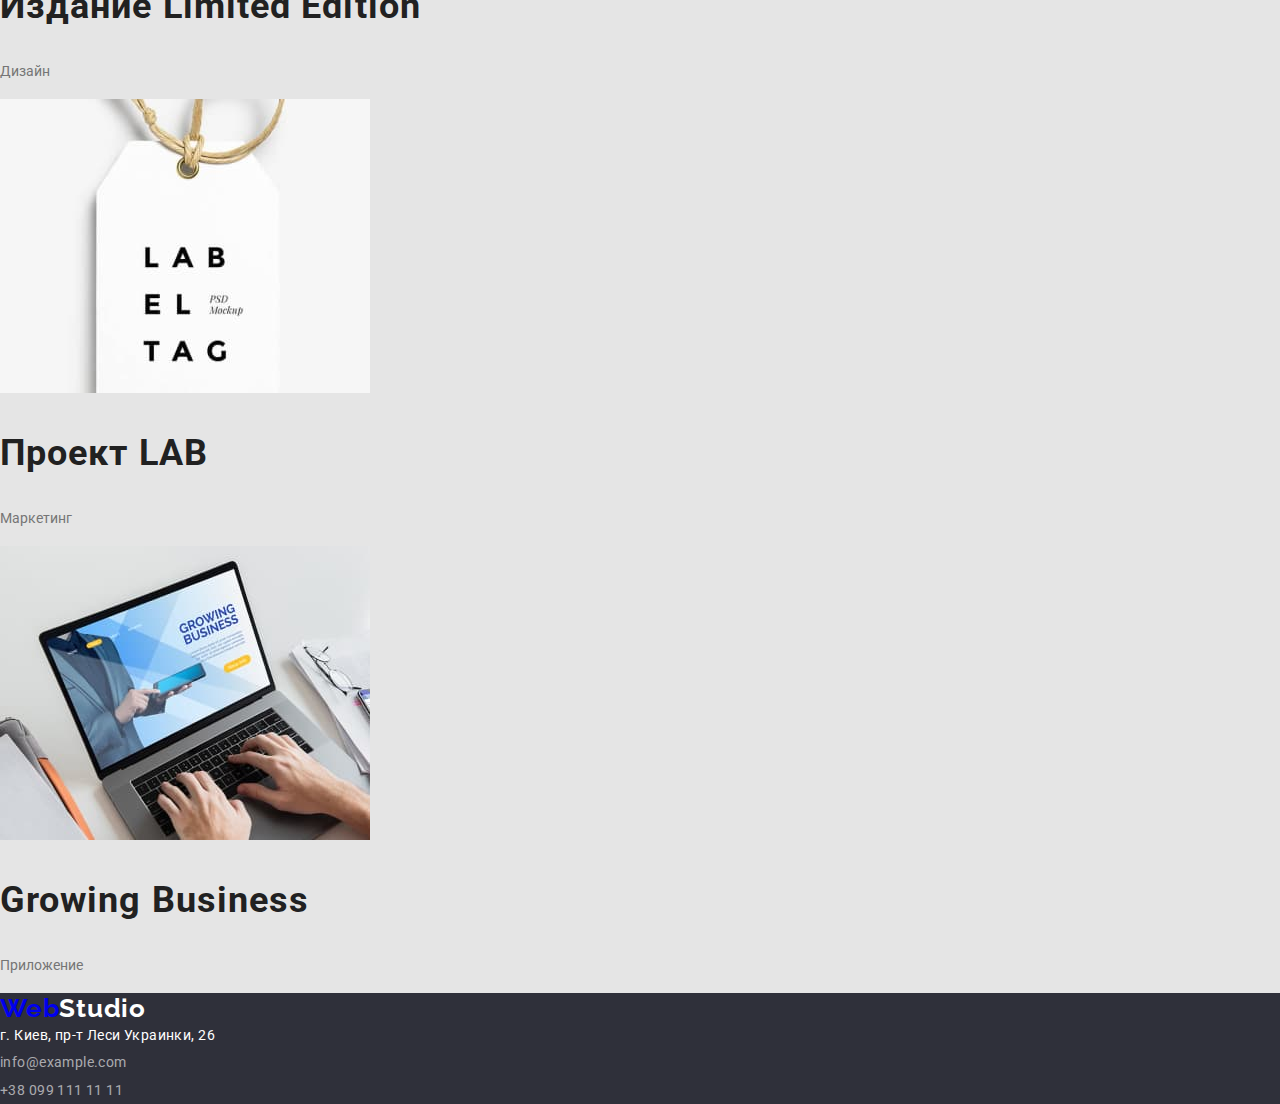
==== commit 7f16bae0: "удаление точек и подчеркивание" ====
--- a/portfolio.html
+++ b/portfolio.html
@@ -41,14 +41,14 @@
         <!--Наше портфолио  -->
         <section class="portfolio">
             <h1>Наше портфолио</h1>
-            <ul>
+            <ul class="list">
                 <li ><button class="portfolio-button" type="button">Все</button></li>
                 <li ><button class="portfolio-button" type="button">Веб-сайты</button></li>
                 <li ><button class="portfolio-button" type="button">Приложения</button></li>
                 <li ><button class="portfolio-button" type="button">Дизайн</button></li>
                 <li ><button class="portfolio-button" type="button">Маркетинг</button></li>
             </ul>
-            <ul>
+            <ul class="list">
                 <li>
                     <a>
                         <img src="./images/portfolio/img-portfolio1.jpg" alt="Технокряк" width="370" height="294" />
@@ -109,19 +109,19 @@
    <!-- Футер -->
 <footer class="bottom">
 
-    <ul>
-        <li lang="en" class="bottom-logo"><a href="WebStudio">Web<span>Studio</span></a></li>
+    <ul class="list link">
+        <li lang="en" class="bottom-logo"><a href="WebStudio" class="link">Web<span>Studio</span></a></li>
         <li>
             <address>
                 г. Киев, пр-т Леси Украинки, 26
             </address>
         </li>
-        <li lang="en"><a href="mailto:info@example.com" class="link-bottom">info@example.com</a></li>
-        <li><a href="tel:+380991111111" class="link-bottom">+38 099 111 11 11</a></li>
+        <li lang="en"><a href="mailto:info@example.com" class="link-bottom link">info@example.com</a></li>
+        <li><a href="tel:+380991111111" class="link-bottom link">+38 099 111 11 11</a></li>
     </ul>
 
 </footer>
-
+        
 </body>
 
 </html>--- a/css/main.css
+++ b/css/main.css
@@ -41,13 +41,12 @@
   line-height: 1.14;
   letter-spacing: 0.03em;
 }
-.container {
-  margin-left: auto;
-  margin-right: auto;
-  width: 1600px;
-  padding-left: 20px;
-  padding-right: 20px;
-  outline: 2px solid tomato;
+
+.list {
+  list-style: none;
+}
+.link{
+  text-decoration: none;
 }
 
 /* Site nav */
@@ -162,7 +161,7 @@
 color: rgba(255, 255, 255, 0.6);
 font-style: normal;
 font-weight: normal;
-font-size: 24px;
+font-size: 14px;
 line-height: 1.71;
 letter-spacing: 0.03em;
 }
@@ -229,8 +228,8 @@
 
 .portfolio-button h2{
 color: var(--title-text-color);
-font-style: normal;
-font-weight: bold;
+
+font-weight: 700;
 font-size: 18px;
 line-height: 2.0;
 /* identical to box height, or 200% */
@@ -238,8 +237,6 @@
 letter-spacing: 0.06em;
 }
 .portfolio-button p{
-font-style: normal;
-font-weight: normal;
 font-size: 16px;
 line-height: 1.88;
 /* identical to box height, or 187% */
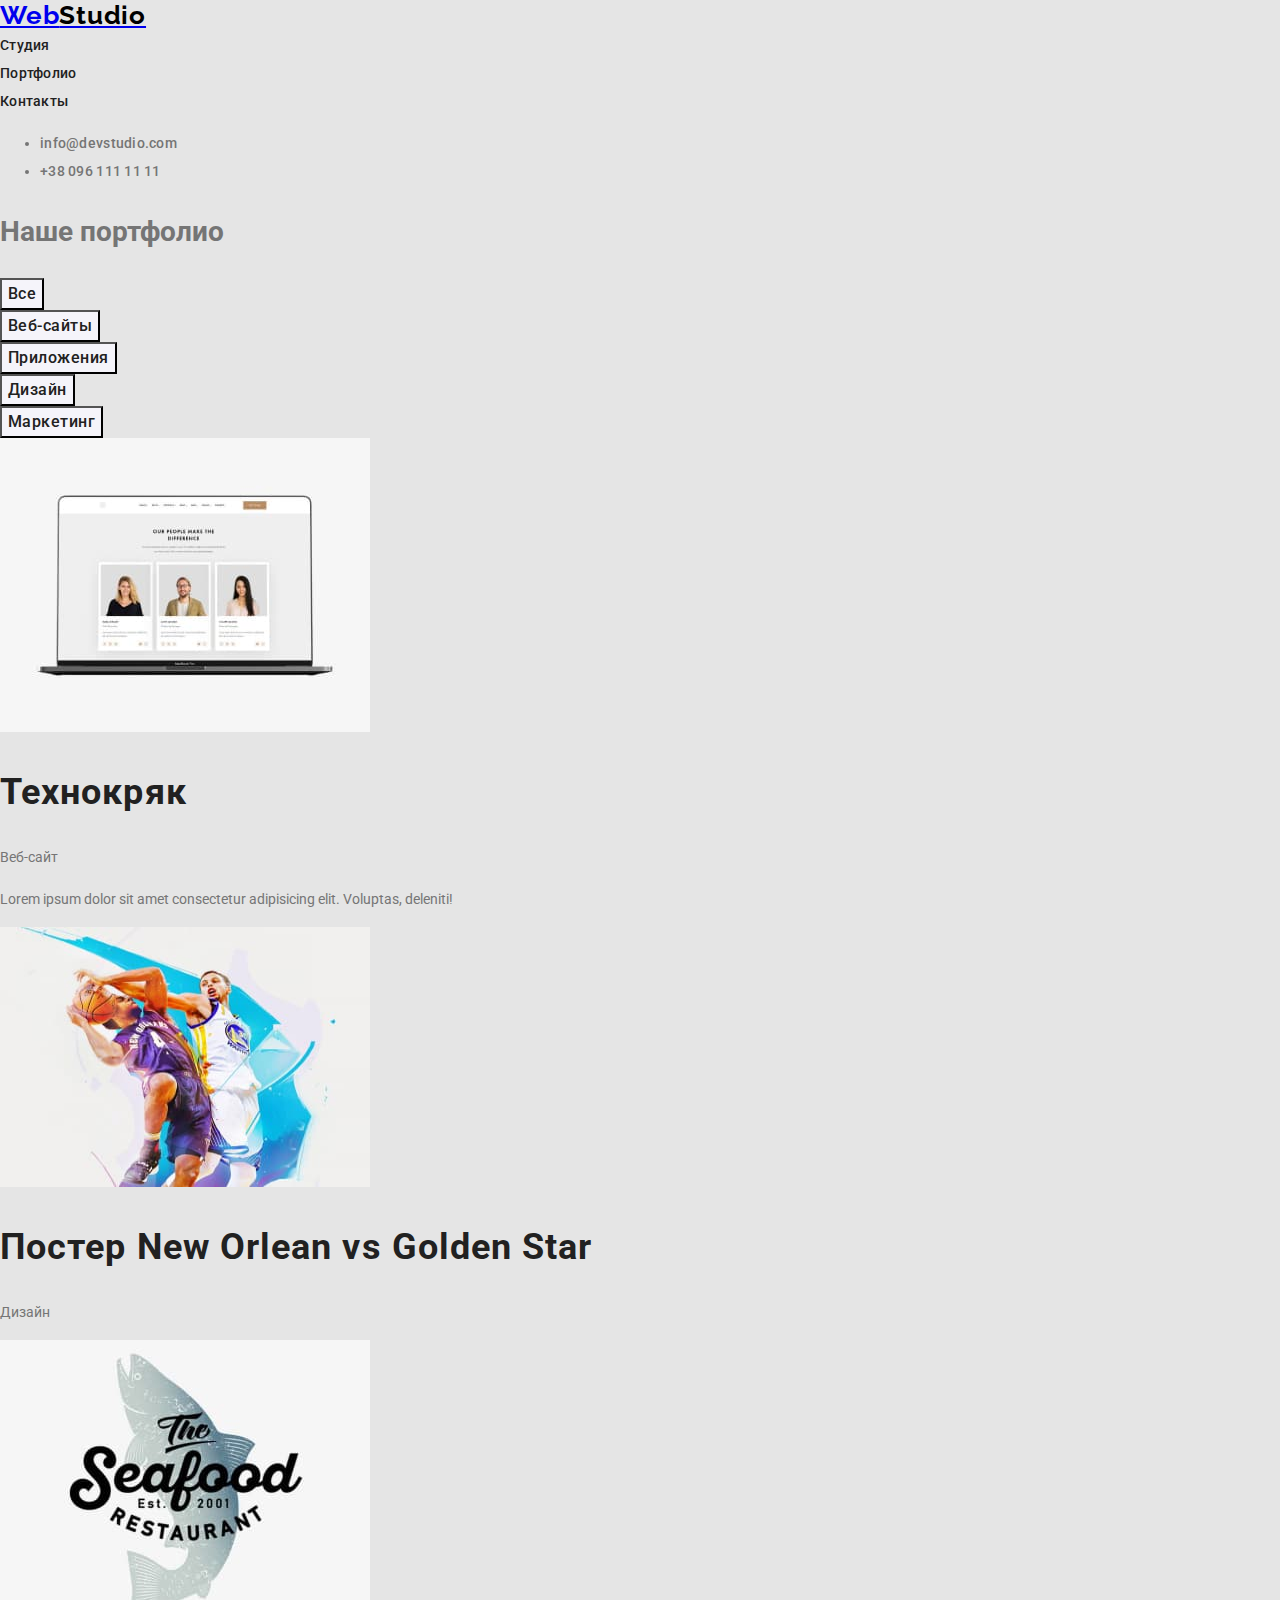
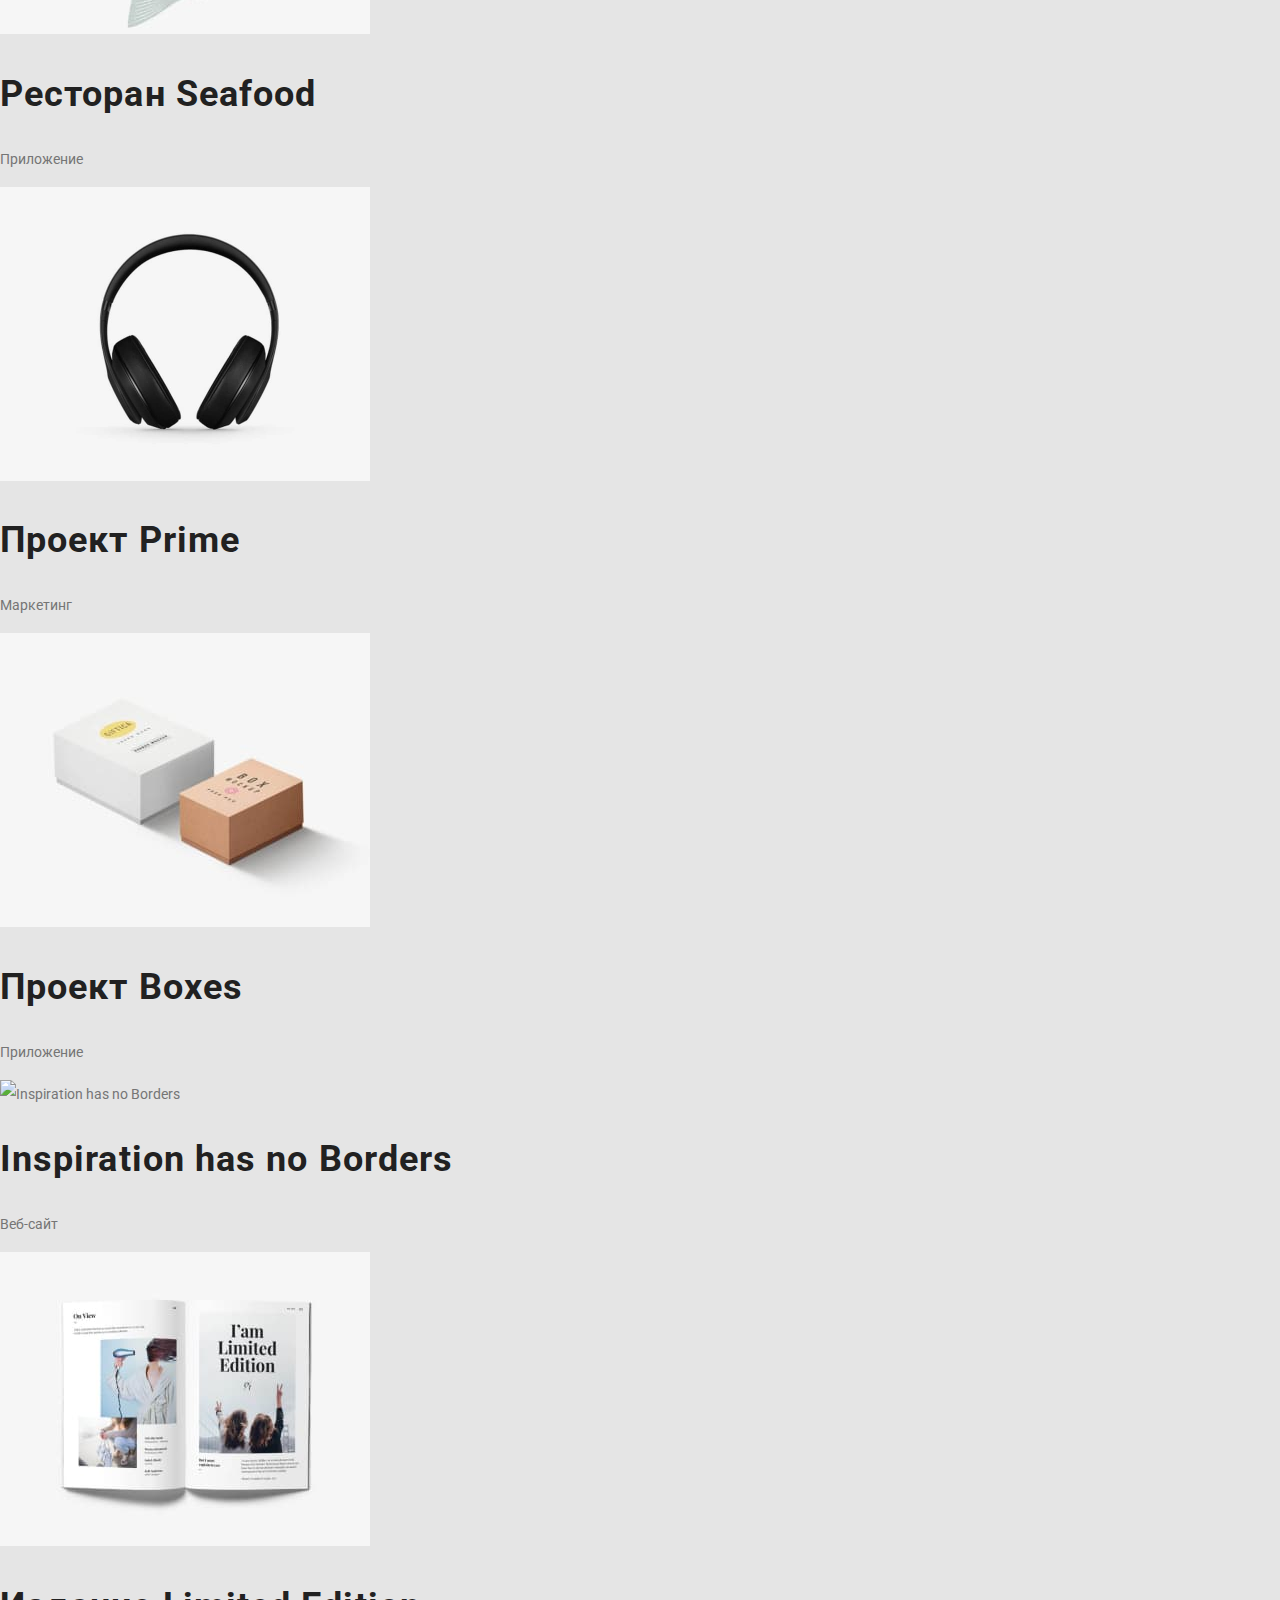
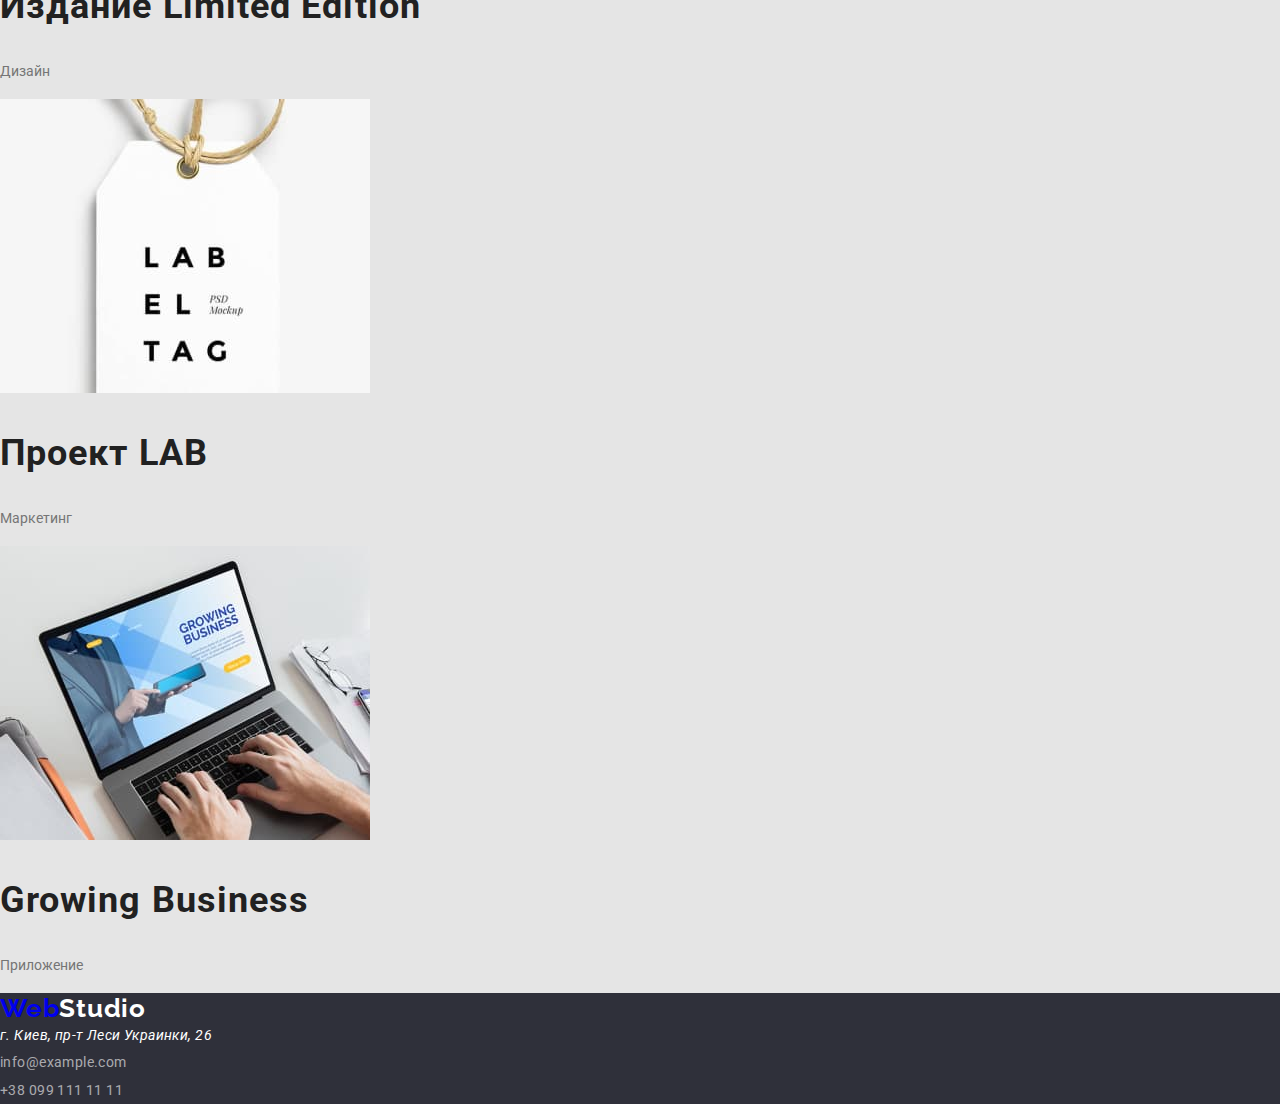
==== commit 0f8296a6: "валидатор ошибки" ====
--- a/portfolio.html
+++ b/portfolio.html
@@ -2,7 +2,6 @@
 <html lang="ru">
 
 <head>
-    <link href="https://cdnjs.cloudflare.com/ajax/libs/modern-normalize/1.1.0/modern-normalize.min.css">
     <meta charset="UTF-8">
     <meta http-equiv="X-UA-Compatible" content="IE=edge">
     <meta name="viewport" content="width=device-width, initial-scale=1.0">
--- a/css/main.css
+++ b/css/main.css
@@ -26,8 +26,7 @@
 h2 {
   color: var(--title-text-color);
 
-  font-style: normal;
-  font-weight: bold;
+  font-weight: 700;
   font-size: 36px;
   line-height: 1.17;
   letter-spacing: 0.03em;
@@ -35,8 +34,7 @@
 h3 {
   color: var(--title-text-color);
 
-  font-style: normal;
-  font-weight: bold;
+  font-weight: 700;
   font-size: 14px;
   line-height: 1.14;
   letter-spacing: 0.03em;
@@ -45,40 +43,35 @@
 .list {
   list-style: none;
 }
-.link{
+.link {
   text-decoration: none;
 }
 
 /* Site nav */
 .site-nav-logo {
-  font-family: Raleway;
-font-style: normal;
-font-weight: bold;
-font-size: 26px;
-line-height: 1.19;
-/* identical to box height */
-
-letter-spacing: 0.03em;
-
-color: #2196F3;
-}
-.site-nav-logo span{
-  font-family: Raleway;
-  font-style: normal;
-font-weight: bold;
-font-size: 26px;
-line-height: 1.19;
-/* identical to box height */
-
-letter-spacing: 0.03em;
-
-color: #000000;
-
+  font-family: Raleway, sans-serif;
+  font-weight: 700;
+  font-size: 26px;
+  line-height: 1.19;
+  /* identical to box height */
+
+  letter-spacing: 0.03em;
+
+  color: #2196f3;
+}
+.site-nav-logo span {
+  font-family: Raleway, sans-serif;
+  font-weight: 700;
+  font-size: 26px;
+  line-height: 1.19;
+  /* identical to box height */
+
+  letter-spacing: 0.03em;
+
+  color: #000000;
 }
 .site-nav .link {
   color: var(--title-text-color);
-
-  font-style: normal;text
   font-weight: 500;
   font-size: 14px;
   line-height: 1.17;
@@ -93,8 +86,6 @@
 
 .link-items .current {
   color: var(--primary-text-color);
-
-  font-style: normal;
   font-weight: 500;
   font-size: 14px;
   line-height: 1.17;
@@ -121,7 +112,6 @@
   margin-bottom: 40px;
 
   color: #ffffff;
-  font-style: normal;
   font-weight: 900;
   font-size: 44px;
   line-height: 1.36;
@@ -133,115 +123,99 @@
 .button {
   color: #ffffff;
   background-color: #2196f3;
-  font-style: normal;
-  font-weight: bold;
+  font-weight: 700;
   font-size: 16px;
   line-height: 1.88;
 }
 /* преимущества*/
 .text-benefits p {
-font-style: normal;
-font-weight: normal;
-font-size: 14px;
-line-height: 1.71;
-letter-spacing: 0.03em;
+  font-size: 14px;
+  line-height: 1.71;
+  letter-spacing: 0.03em;
 }
 /* Сотрудники */
 .position p {
-font-style: normal;
-font-weight: normal;
-font-size: 16px;
-line-height: 1.19;
+  font-size: 16px;
+  line-height: 1.19;
 }
 /* Футер */
-.bottom{
-  background-color: #2F303A;
+.bottom {
+  background-color: #2f303a;
 }
 .link-bottom {
-color: rgba(255, 255, 255, 0.6);
-font-style: normal;
-font-weight: normal;
-font-size: 14px;
-line-height: 1.71;
-letter-spacing: 0.03em;
+  color: rgba(255, 255, 255, 0.6);
+  font-size: 14px;
+  line-height: 1.71;
+  letter-spacing: 0.03em;
 }
 .link-bottom:hover,
 .link-bottom:focus {
   color: var(--accent-color);
 }
-.bottom address{
+.bottom address {
+  font-size: 14px;
+  line-height: 1.71;
+
+  letter-spacing: 0.03em;
+
+  color: #ffffff;
+}
+.bottom-logo {
+  font-family: Raleway, sans-serif;
+  font-weight: 700;
+  font-size: 26px;
+  line-height: 1.19;
+  /* identical to box height */
+
+  letter-spacing: 0.03em;
+
+  color: #2196f3;
+}
+.bottom-logo span {
+  font-family: Raleway, sans-serif;
+  font-weight: 700;
+  font-size: 26px;
+  line-height: 1.19;
+  /* identical to box height */
+
+  letter-spacing: 0.03em;
+
+  color: #ffffff;
+}
+/* Наше портфолио */
+
+.portfolio-button {
+  color: #212121;
+  background-color: #f5f4fa;
   font-style: normal;
-font-weight: normal;
-font-size: 14px;
-line-height: 1.71;
-
-letter-spacing: 0.03em;
-
-color: #FFFFFF;
-
-}
-.bottom-logo {
-  font-family: Raleway;
-  font-style: normal;
-font-weight: bold;
-font-size: 26px;
-line-height: 1.19;
-/* identical to box height */
-
-letter-spacing: 0.03em;
-
-color: #2196F3;
-}
-.bottom-logo span {
-font-family: Raleway;
-font-style: normal;
-font-weight: bold;
-font-size: 26px;
-line-height: 1.19;
-/* identical to box height */
-
-letter-spacing: 0.03em;
-
-color: #FFFFFF;
-}
-/* Наше портфолио */
-
-.portfolio-button  {
-  color: #212121;
-  background-color:#F5F4FA;
-  font-style: normal;
-font-weight: 500;
-font-size: 16px;
-line-height: 1.62;
-/* identical to box height, or 162% */
-
-text-align: center;
-letter-spacing: 0.03em;
-
+  font-weight: 500;
+  font-size: 16px;
+  line-height: 1.62;
+  /* identical to box height, or 162% */
+
+  text-align: center;
+  letter-spacing: 0.03em;
 }
 .portfolio-button:hover,
 .portfolio-button:focus {
   color: #ffffff;
-  background-color: #2196F3
-  
-}
-
-.portfolio-button h2{
-color: var(--title-text-color);
-
-font-weight: 700;
-font-size: 18px;
-line-height: 2.0;
-/* identical to box height, or 200% */
-
-letter-spacing: 0.06em;
-}
-.portfolio-button p{
-font-size: 16px;
-line-height: 1.88;
-/* identical to box height, or 187% */
-
-letter-spacing: 0.03em;
-
-}
-
+  background-color: #2196f3;
+}
+
+.portfolio-button h2 {
+  color: var(--title-text-color);
+
+  font-weight: 700;
+  font-size: 18px;
+  line-height: 2;
+  /* identical to box height, or 200% */
+
+  letter-spacing: 0.06em;
+}
+.portfolio-button p {
+  font-size: 16px;
+  line-height: 1.88;
+  /* identical to box height, or 187% */
+
+  letter-spacing: 0.03em;
+}
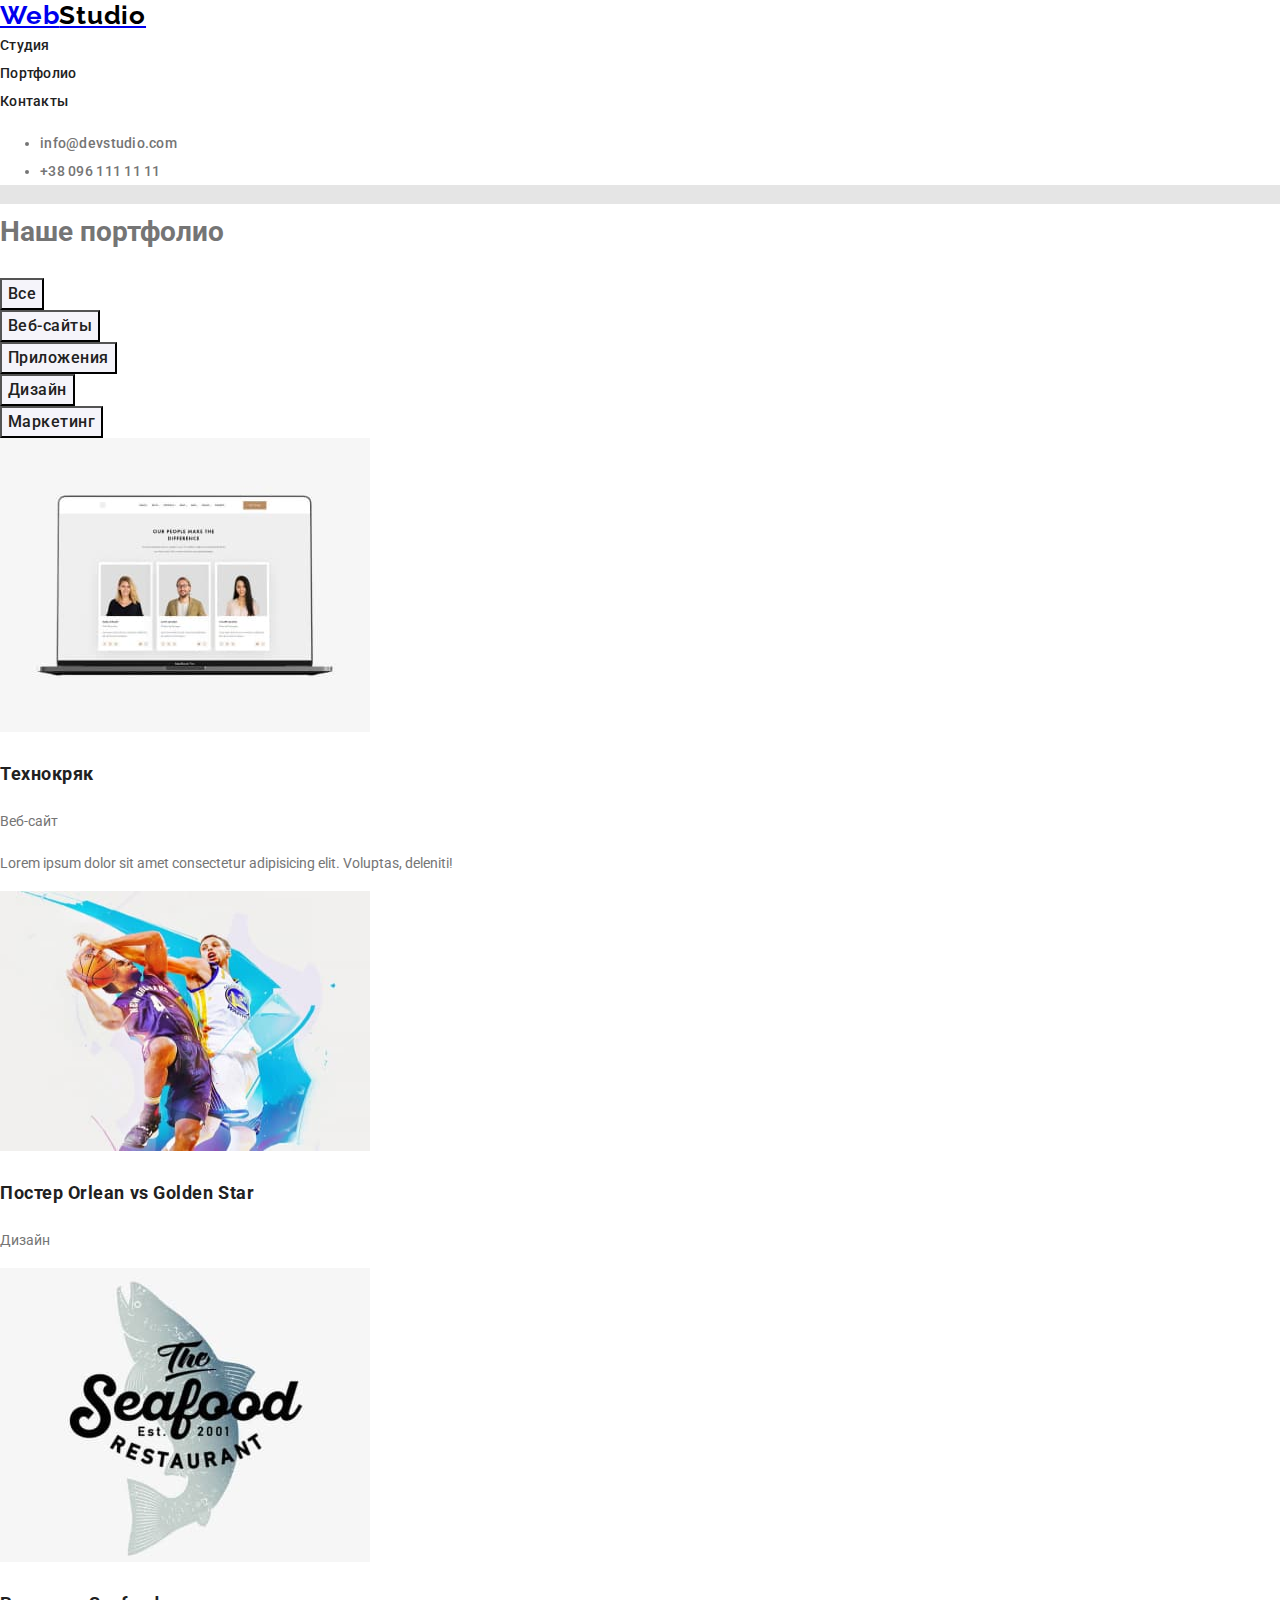
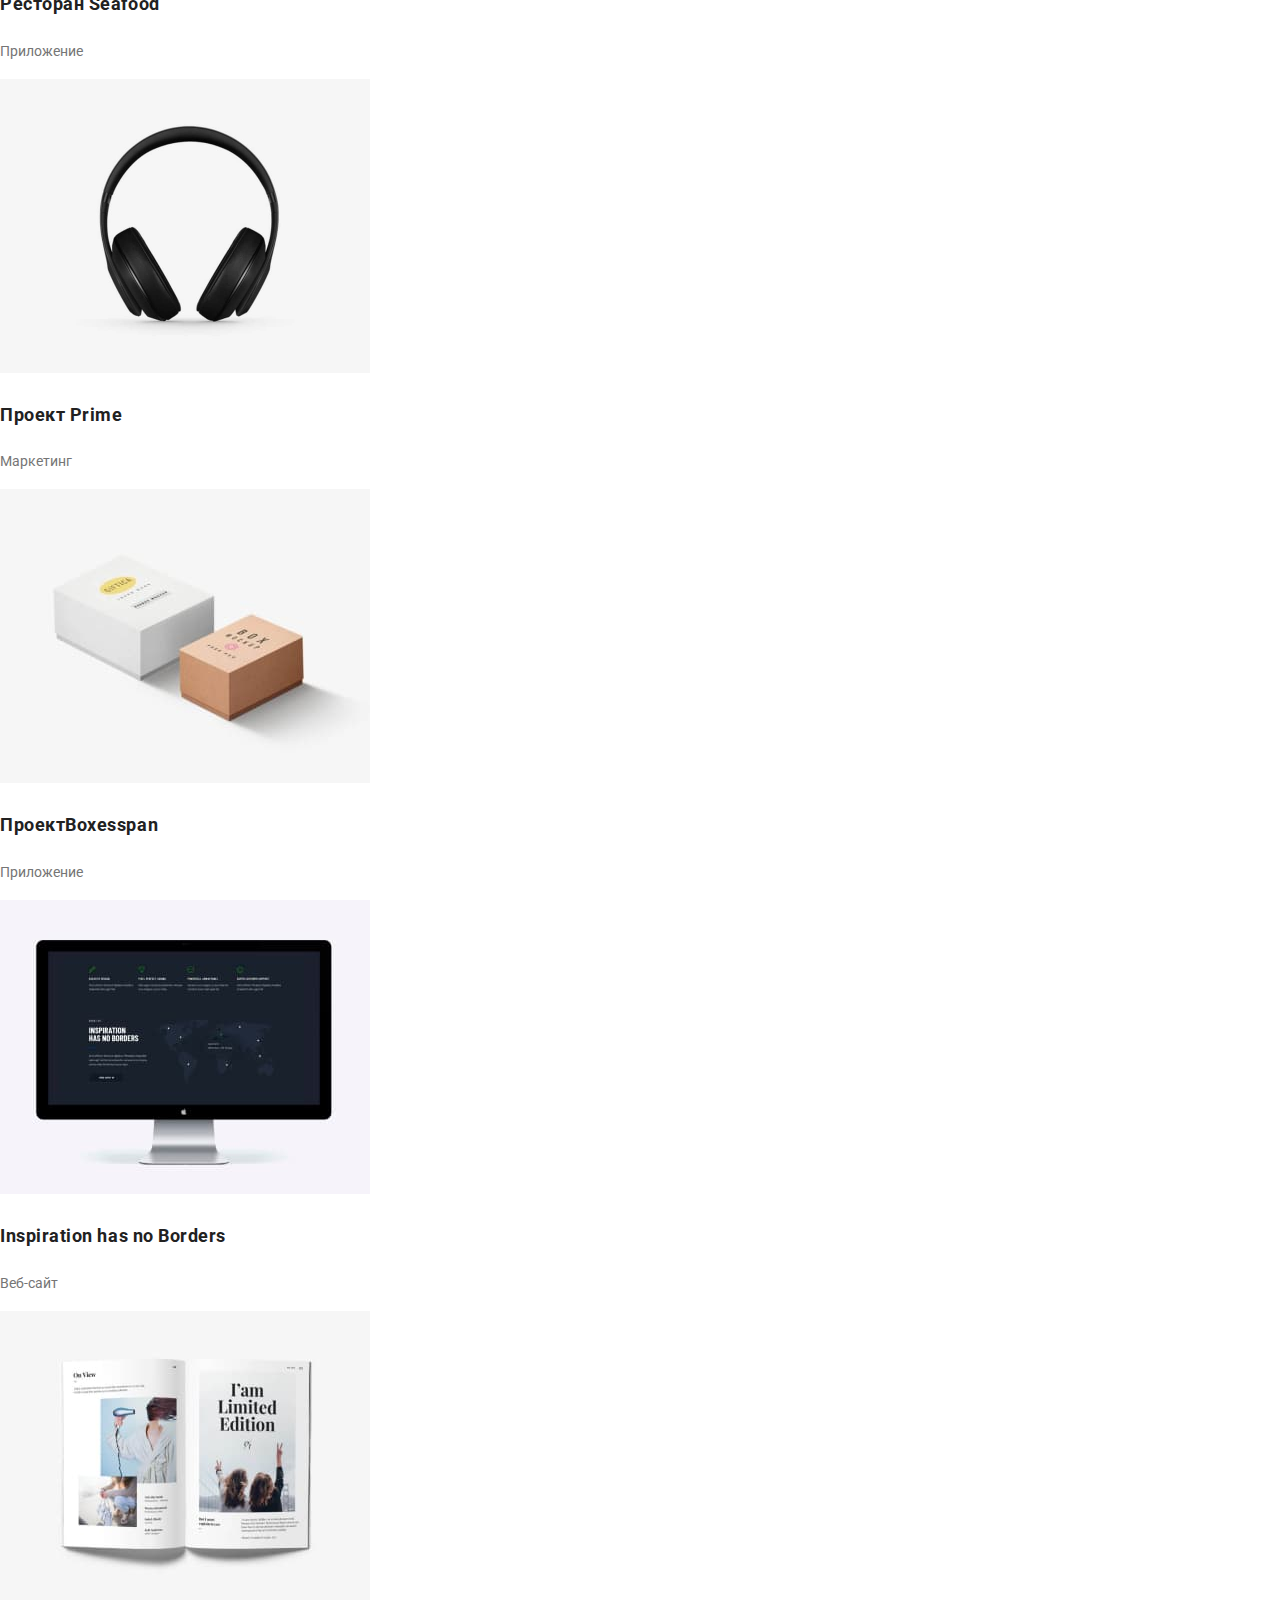
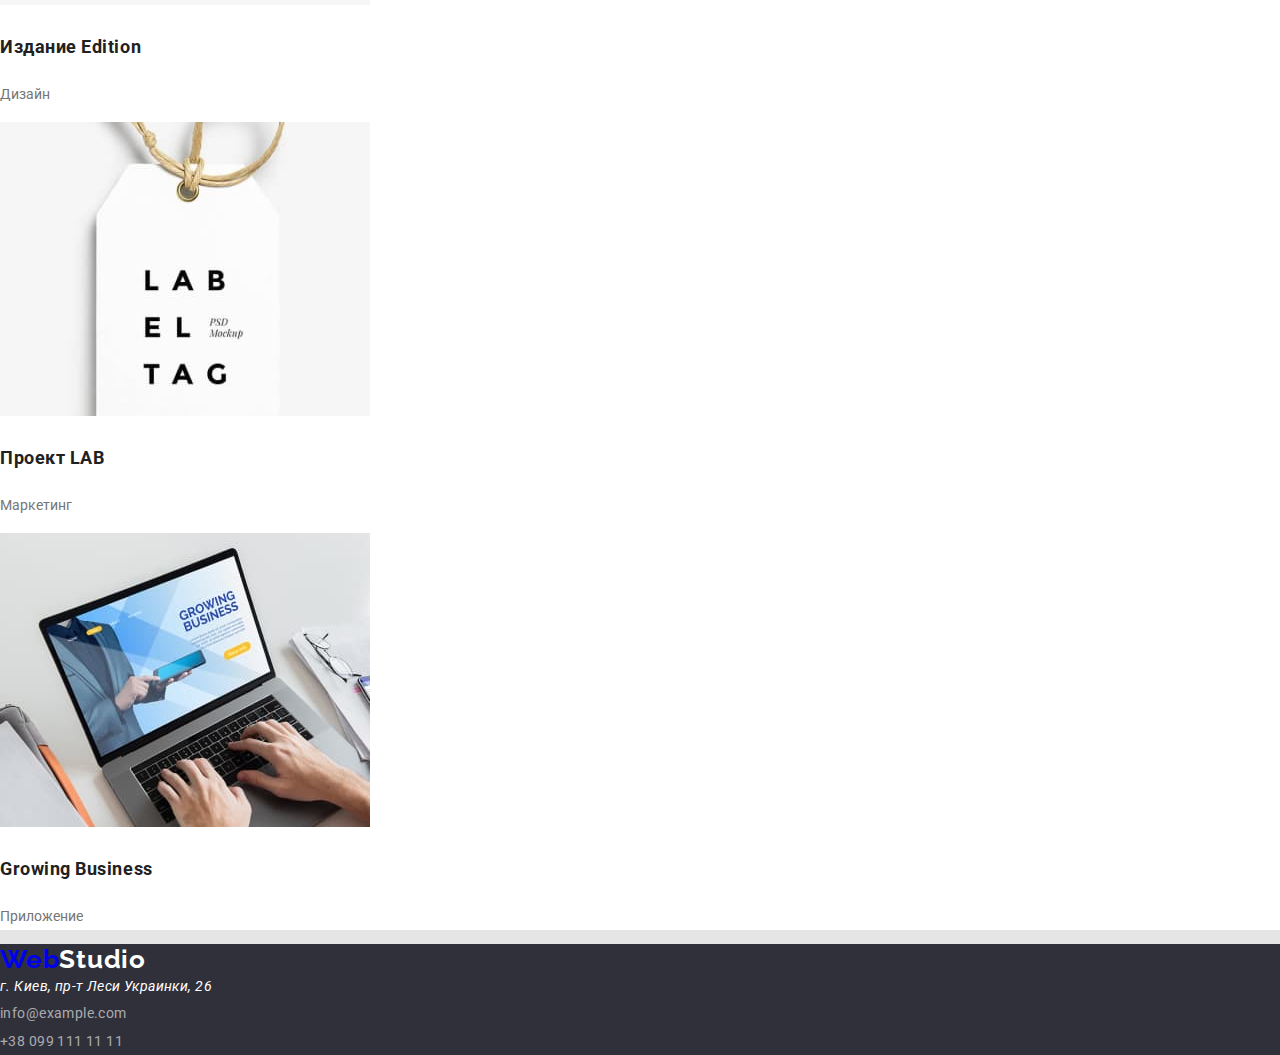
==== commit e6ca6824: "исправление ошибок" ====
--- a/portfolio.html
+++ b/portfolio.html
@@ -60,26 +60,26 @@
                 <li>
                     <img src="./images/portfolio/img-portfolio2.jpg" alt="Постер New Orlean vs Golden Star" width="370"
                         height="260" />
-                    <h2 lang="ru" lang="en">Постер New Orlean vs Golden Star</h2>
+                    <h2>Постер <span lang="en">Orlean vs Golden Star</span></h2>
                     <p>Дизайн</p>
                 </li>
                 <li>
                     <img src="./images/portfolio/img-portfolio3.jpg" alt="Ресторан Seafood" width="370" height="294" />
-                    <h2 lang="ru" lang="en">Ресторан Seafood</h2>
+                    <h2>Ресторан <span lang="en">Seafood</span></h2>
                     <p>Приложение</p>
                 </li>
                 <li>
                     <img src="./images/portfolio/img-portfolio4.jpg" alt="Проект Prime" width="370" height="294" />
-                    <h2 lang="ru" lang="en">Проект Prime</h2>
+                    <h2>Проект <span lang="en">Prime</span></h2>
                     <p>Маркетинг</p>
                 </li>
                 <li>
                     <img src="./images/portfolio/img-portfolio5.jpg" alt="Проект Boxes" width="370" height="294" />
-                    <h2 lang="ru" lang="en">Проект Boxes</h2>
+                    <h2 >Проект<span lang="en">Boxes</span>span</h2>
                     <p>Приложение</p>
                 </li>
                 <li>
-                    <img src="./images/portfolio/img -portfolio6.jpg" alt="Inspiration has no Borders" width="370"
+                    <img src="./images/portfolio/img-portfolio6.jpg" alt="Inspiration has no Borders" width="370"
                         height="294" />
                     <h2 lang="en">Inspiration has no Borders</h2>
                     <p>Веб-сайт</p>
@@ -87,12 +87,12 @@
                 <li>
                     <img src="./images/portfolio/img-portfolio7.jpg" alt="Издание Limited Edition" width="370"
                         height="294" />
-                    <h2 lang="ru" lang="en">Издание Limited Edition</h2>
+                    <h2>Издание <span lang="en">Edition</span> </h2>
                     <p>Дизайн</p>
                 </li>
                 <li>
                     <img src="./images/portfolio/img-portfolio8.jpg" alt="Проект LAB" width="370" height="294" />
-                    <h2 lang="ru" lang="en">Проект LAB</h2>
+                    <h2>Проект <span lang="en">LAB</span></h2>
                     <p>Маркетинг</p>
                 </li>
                 <li>
--- a/css/main.css
+++ b/css/main.css
@@ -47,7 +47,10 @@
   text-decoration: none;
 }
 
-/* Site nav */
+/*  Шапка Site nav */
+.page-header {
+  background-color: #ffffff;
+}
 .site-nav-logo {
   font-family: Raleway, sans-serif;
   font-weight: 700;
@@ -183,7 +186,14 @@
   color: #ffffff;
 }
 /* Наше портфолио */
-
+.portfolio {
+  background-color: #ffffff;
+}
+.portfolio h2 {
+  font-weight: 700;
+  font-size: 18px;
+  line-height: 2;
+}
 .portfolio-button {
   color: #212121;
   background-color: #f5f4fa;
